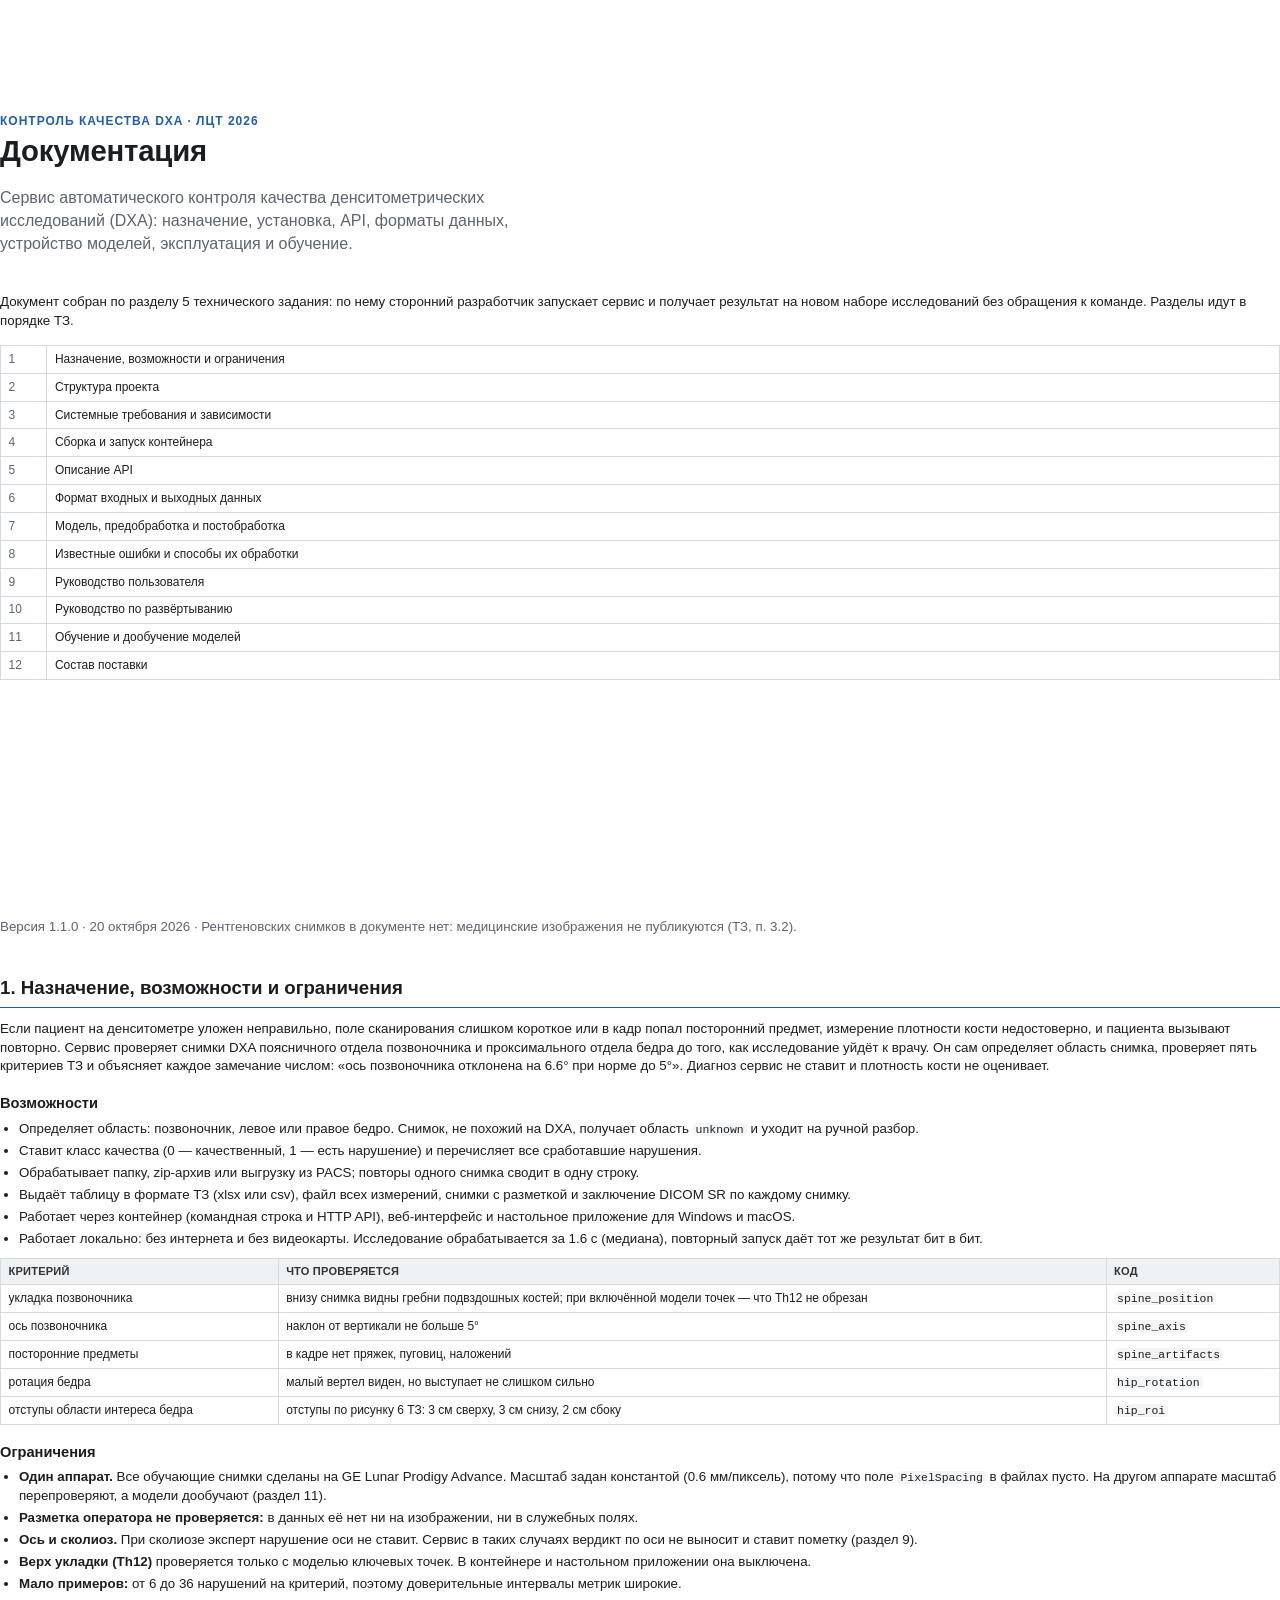
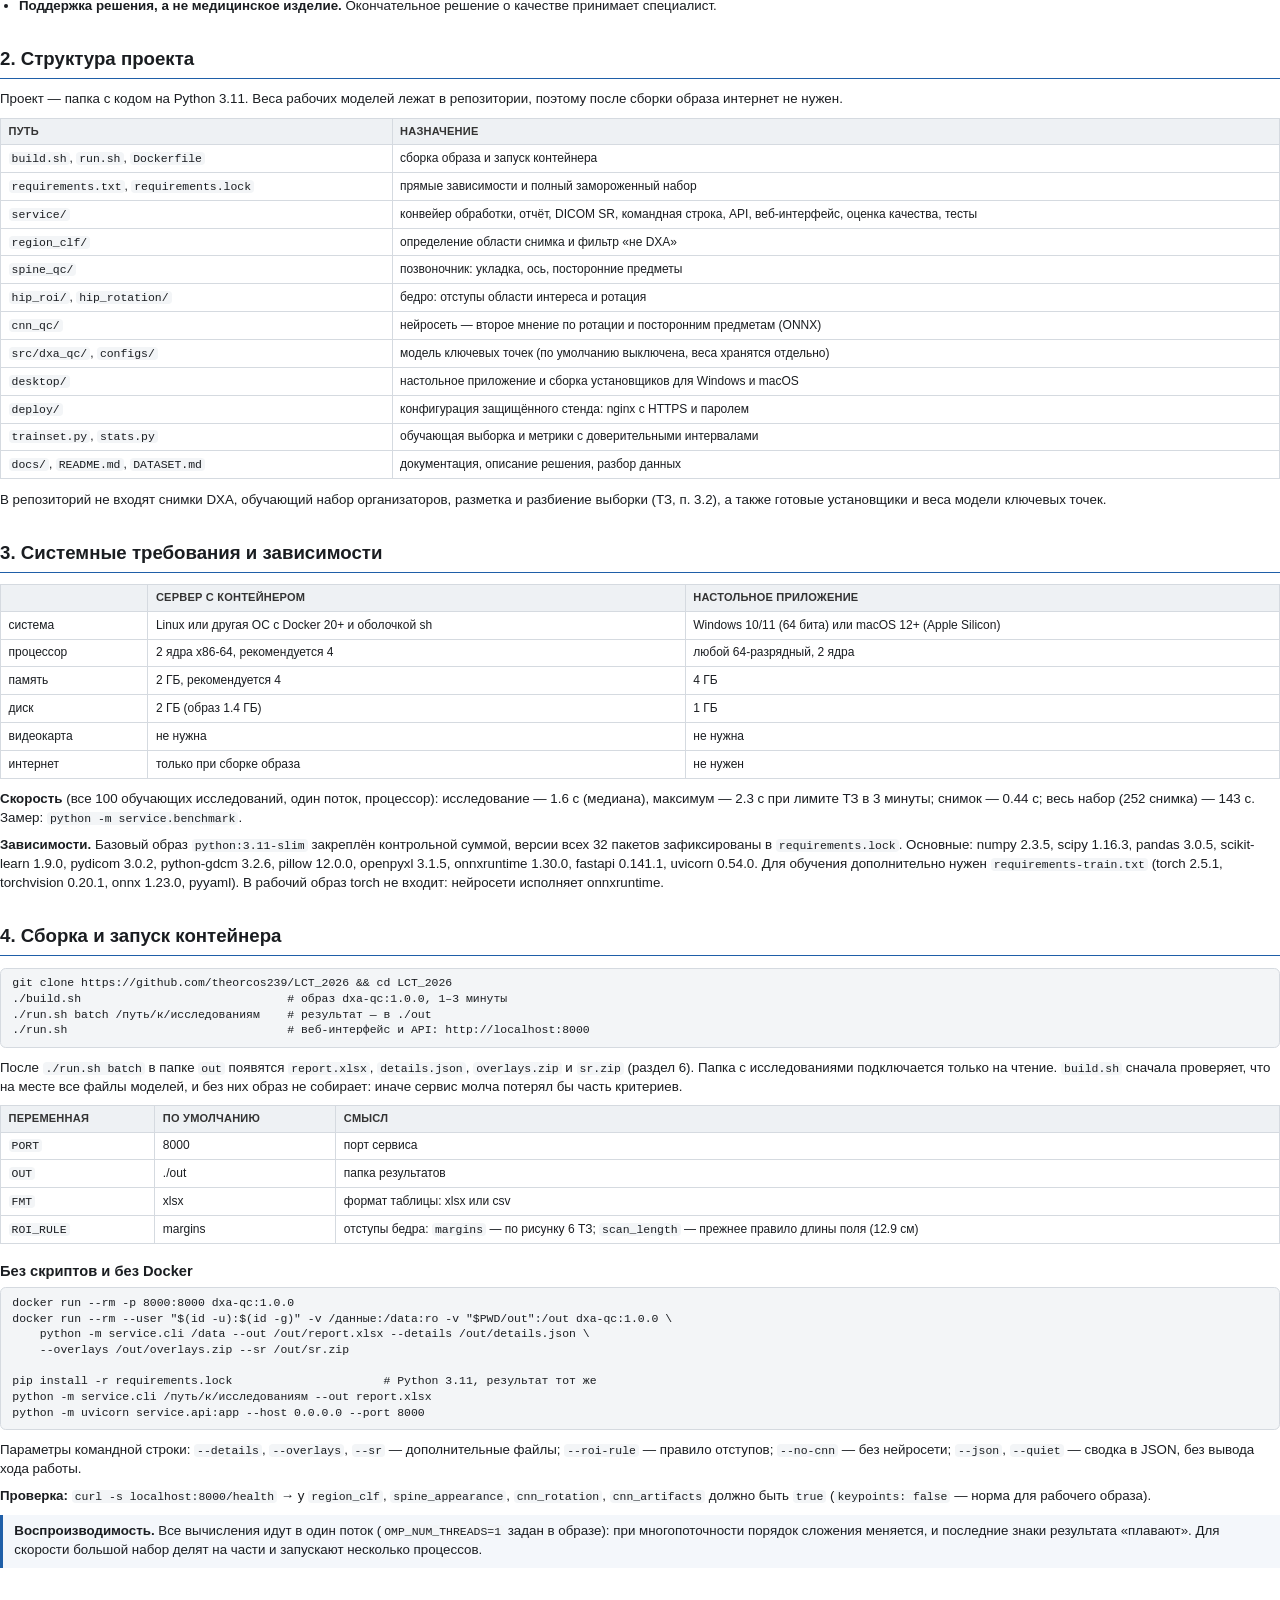
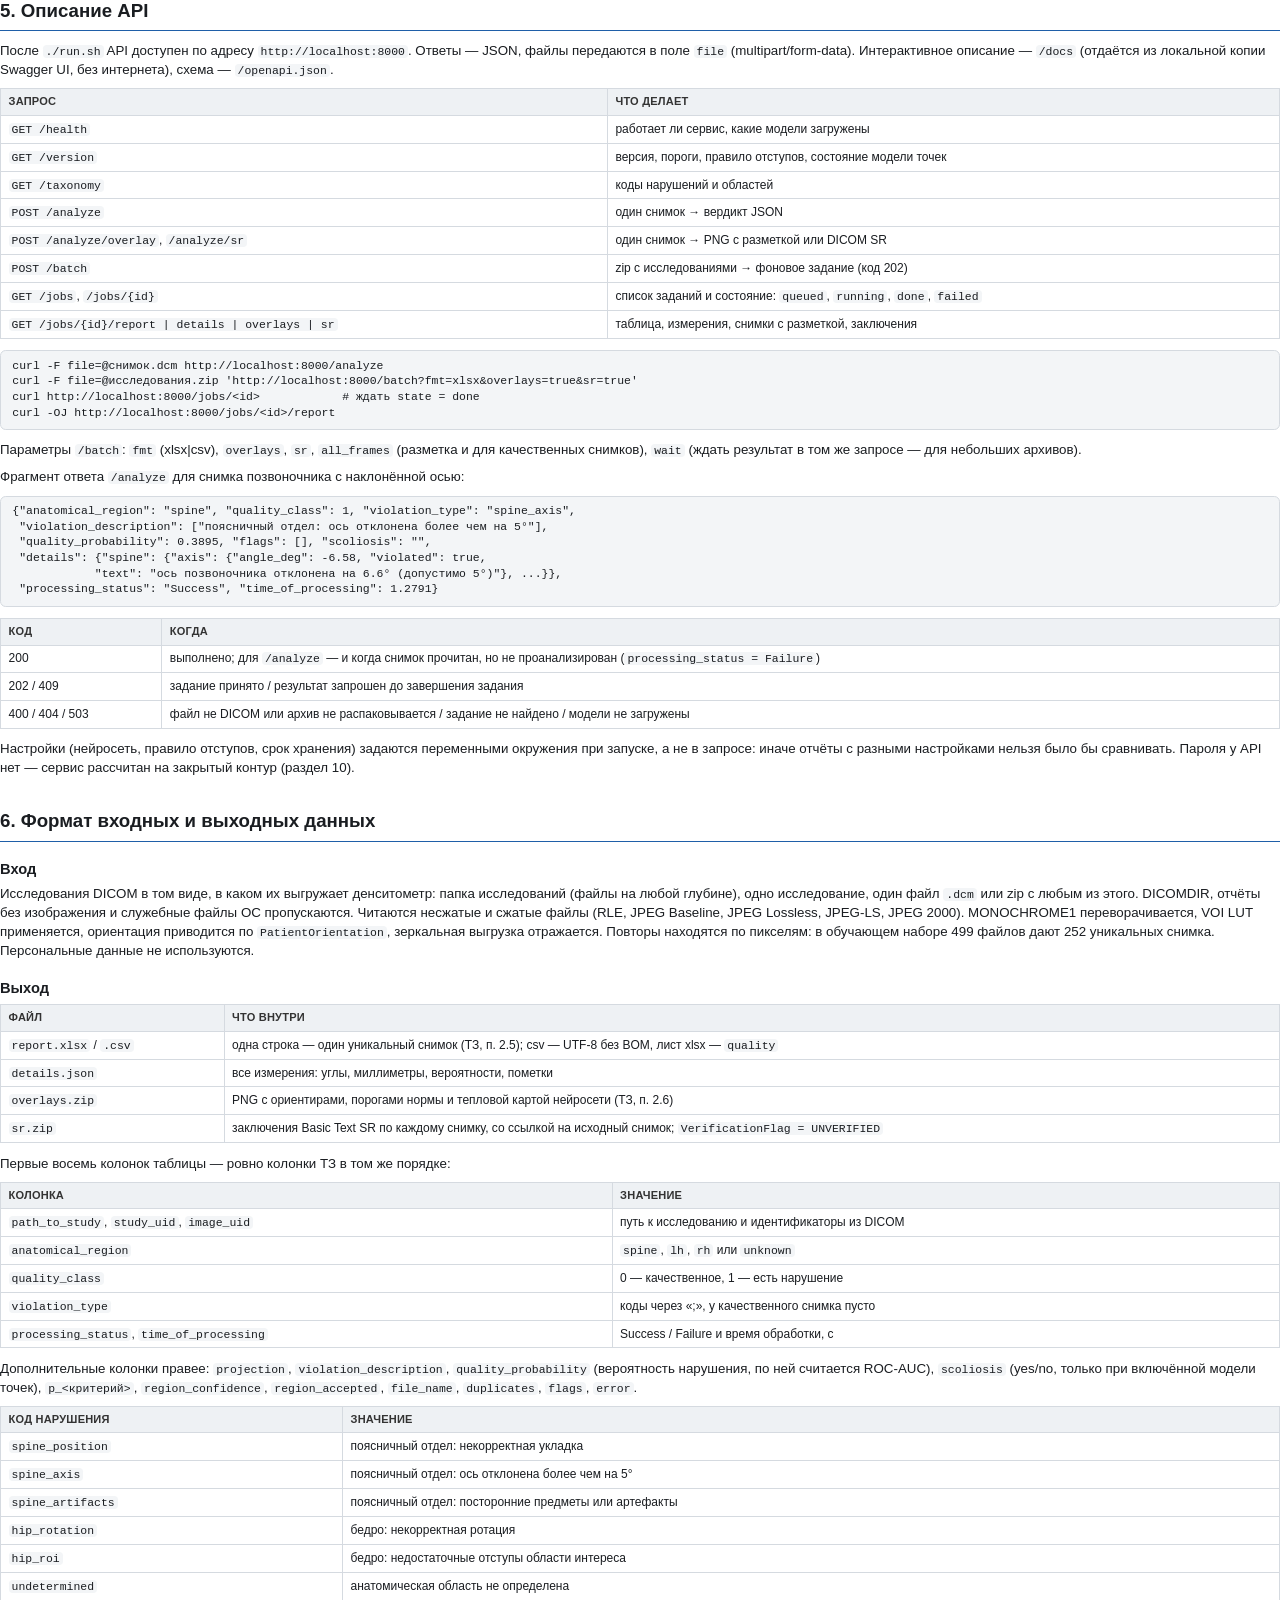
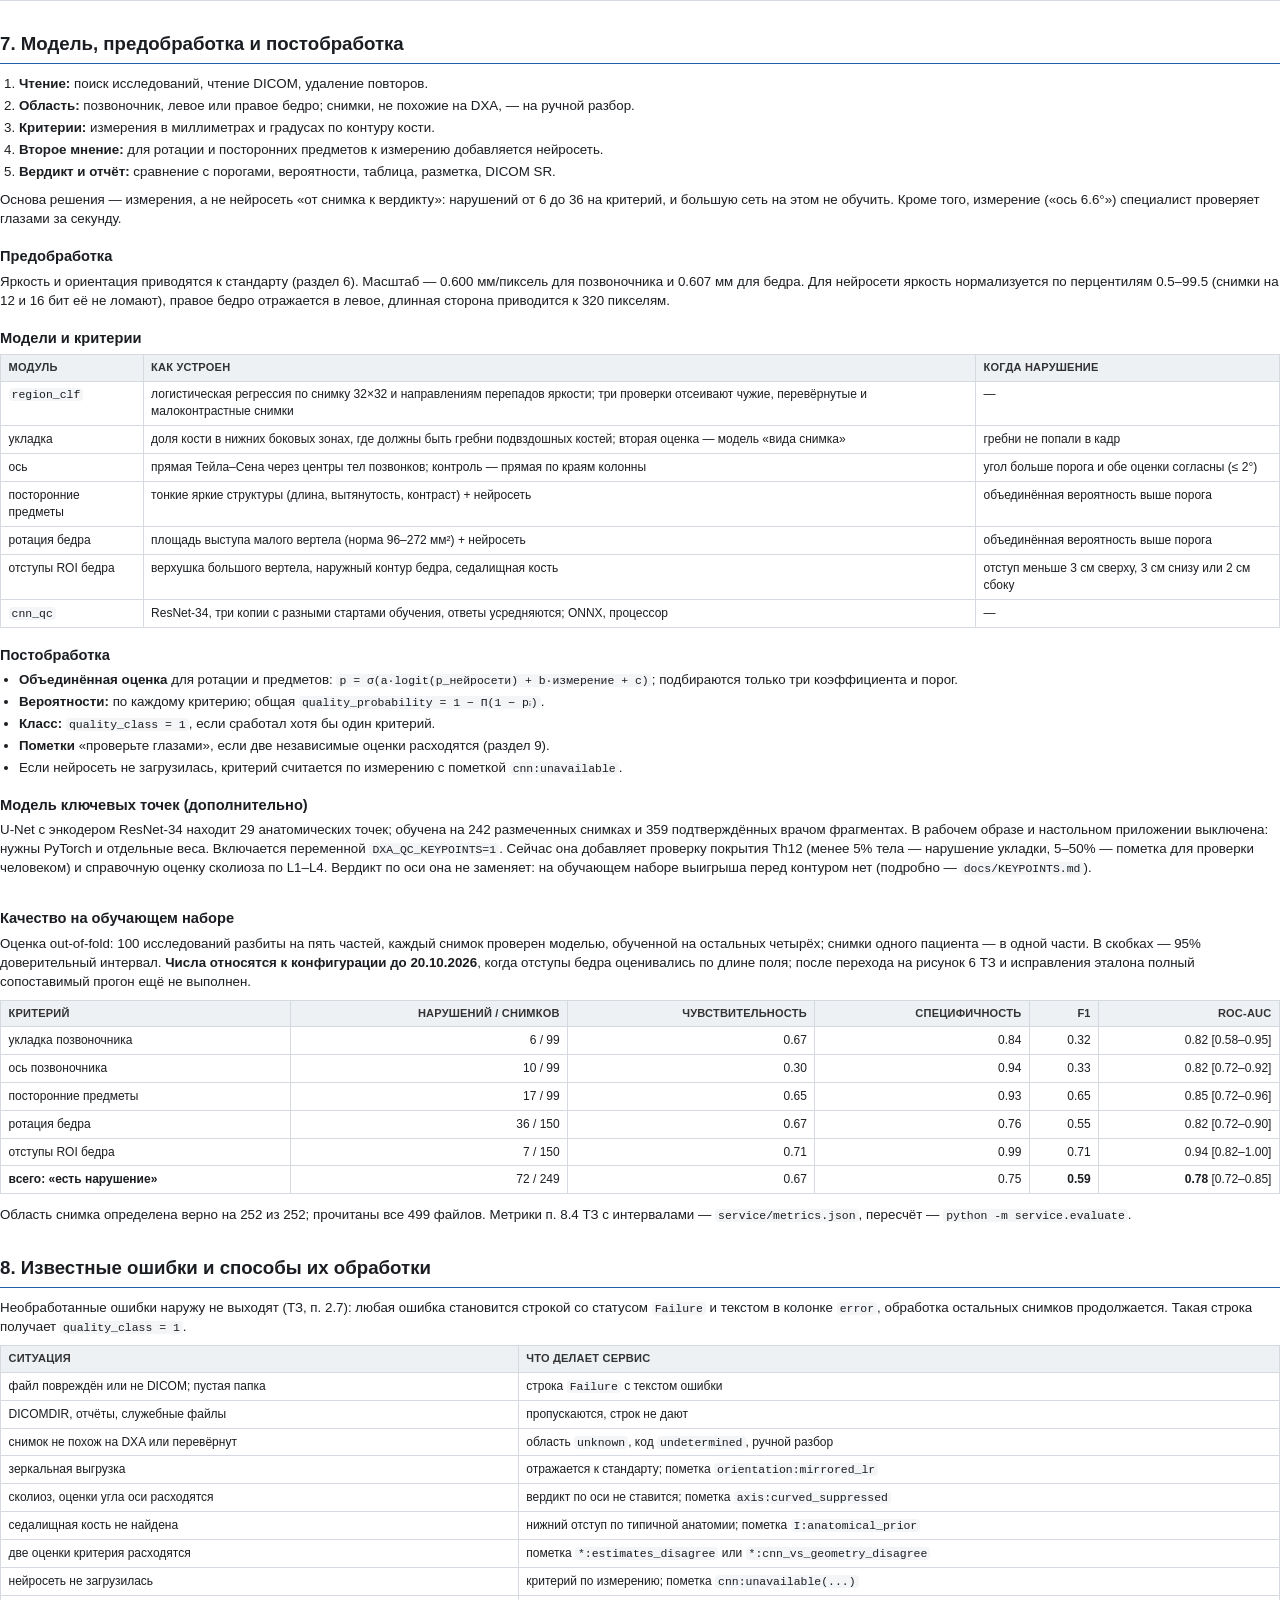
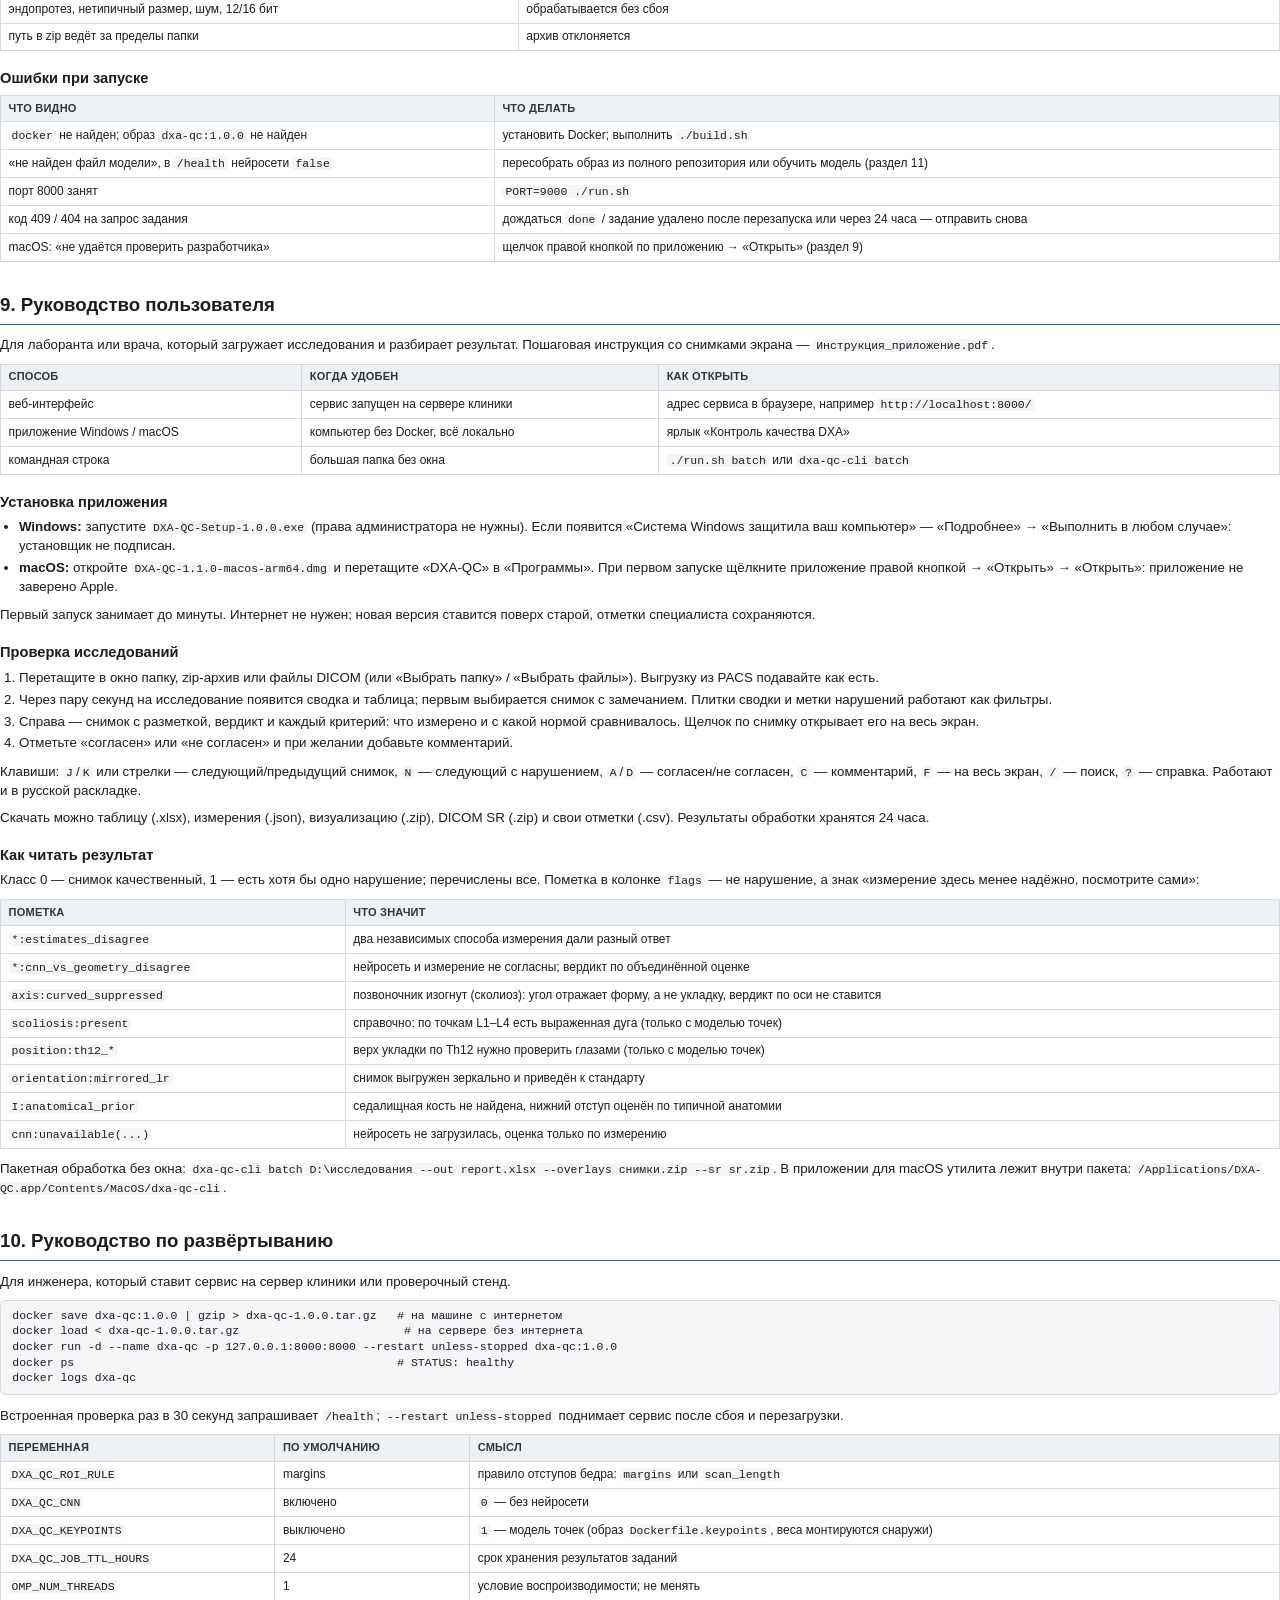
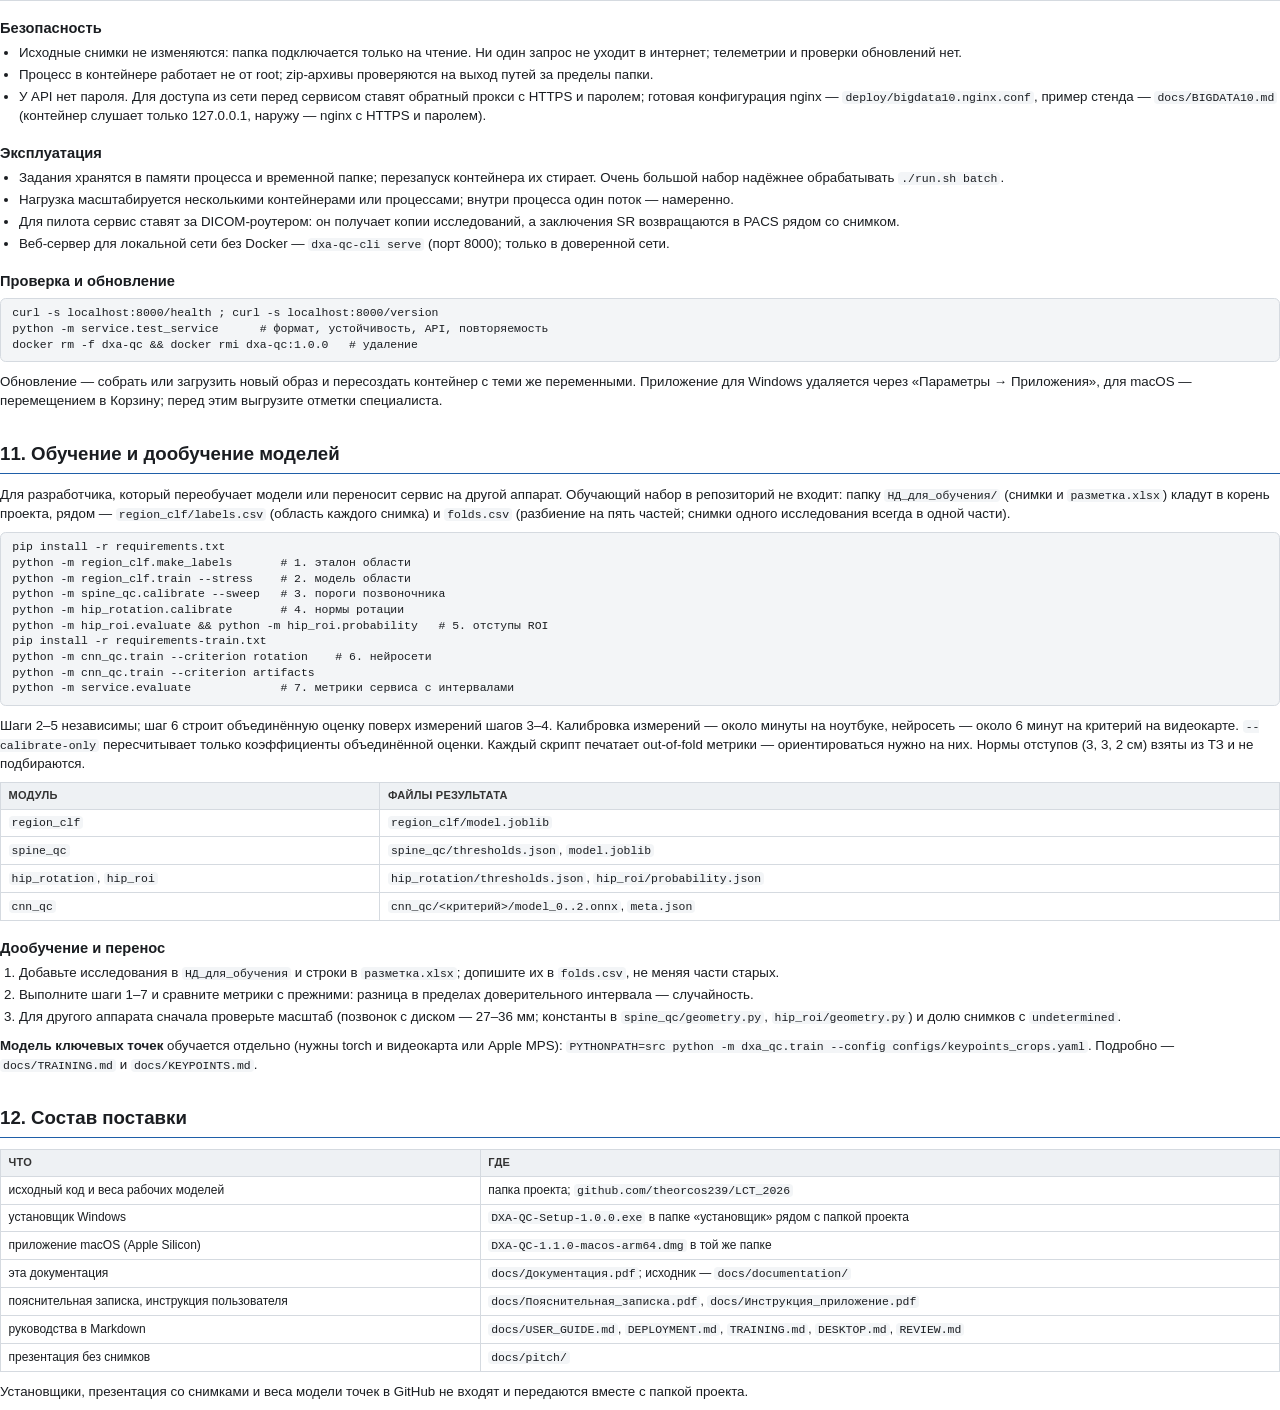
==== docs/documentation/Документация.html @ 11004401 "Сборка приложения для macOS и сокращённая документация desktop/build_macos.sh и dxa_qc_macos.spec со" ====
<!doctype html>
<html lang="ru">
<head>
<meta charset="utf-8">
<title>Контроль качества DXA — документация</title>
<!-- Исходник docs/Документация.pdf. Сборка: sh docs/documentation/build_pdf.sh -->
<style>
  @page { size: A4; margin: 18mm 17mm 18mm 17mm;
          @bottom-right { content: "стр. " counter(page); font: 8.5pt "Helvetica Neue", Arial, sans-serif; color: #777; }
          @bottom-left { content: "Контроль качества DXA · документация · ЛЦТ 2026"; font: 8.5pt "Helvetica Neue", Arial, sans-serif; color: #777; } }
  @page :first { @bottom-left { content: none; } @bottom-right { content: none; } }
  :root { --ink: #1a1d21; --muted: #5b6470; --rule: #d5dae0; --head: #eef1f4; --accent: #1f5fa8; }
  html { -webkit-print-color-adjust: exact; print-color-adjust: exact; }
  body { font: 10pt/1.42 "Helvetica Neue", Arial, sans-serif; color: var(--ink); background: #fff; margin: 0; }
  h1 { font-size: 22pt; margin: 0 0 4mm; letter-spacing: -.2px; }
  h2 { font-size: 14pt; margin: 0 0 3mm; padding-bottom: 1.5mm; border-bottom: 1.5px solid var(--accent); break-after: avoid; }
  h3 { font-size: 11pt; margin: 4.5mm 0 1.5mm; break-after: avoid; }
  p { margin: 0 0 2.2mm; }
  ul, ol { margin: 0 0 2.5mm; padding-left: 5mm; }
  li { margin-bottom: .8mm; }
  section { margin-top: 8mm; }
  .cover { break-after: page; }
  h2, h3 { break-after: avoid; }
  h2 + p, h3 + p, h3 + table, h2 + table { break-before: avoid; }
  table { width: 100%; border-collapse: collapse; margin: 1.5mm 0 3mm; font-size: 9pt; break-inside: auto; }
  tr { break-inside: avoid; }
  th { background: var(--head); text-align: left; font-weight: 600; font-size: 8.3pt; text-transform: uppercase; letter-spacing: .2px; color: #333; }
  th, td { border: 1px solid var(--rule); padding: 1.3mm 2mm; vertical-align: top; }
  td.n, th.n { text-align: right; white-space: nowrap; }
  code { font: 8.6pt Menlo, Consolas, monospace; background: #f3f5f7; padding: 0 .8mm; border-radius: 1mm; }
  pre { font: 8.4pt/1.4 Menlo, Consolas, monospace; background: #f3f5f7; border: 1px solid var(--rule); border-radius: 1.5mm;
        padding: 2mm 3mm; margin: 1.5mm 0 3mm; white-space: pre-wrap; break-inside: avoid; }
  pre code { background: none; padding: 0; }
  .note { border-left: 3px solid var(--accent); background: #f4f7fb; padding: 2mm 3mm; margin: 2mm 0 3mm; }
  .muted { color: var(--muted); }
  .cover { height: 250mm; display: flex; flex-direction: column; }
  .cover .kicker { color: var(--accent); font-weight: 600; letter-spacing: 1px; font-size: 9pt; text-transform: uppercase; margin-top: 30mm; }
  .cover .sub { font-size: 12pt; color: var(--muted); max-width: 150mm; margin-bottom: 10mm; }
  .toc td:first-child { width: 8mm; color: var(--muted); }
  .toc a { color: var(--ink); text-decoration: none; }
  a { color: var(--accent); }
</style>
</head>
<body>

<div class="cover">
  <div class="kicker">Контроль качества DXA · ЛЦТ 2026</div>
  <h1>Документация</h1>
  <p class="sub">Сервис автоматического контроля качества денситометрических исследований (DXA): назначение, установка, API, форматы данных, устройство моделей, эксплуатация и обучение.</p>
  <p>Документ собран по разделу 5 технического задания: по нему сторонний разработчик запускает сервис и получает результат на новом наборе исследований без обращения к команде. Разделы идут в порядке ТЗ.</p>
  <table class="toc">
    <tr><td>1</td><td><a href="#s1">Назначение, возможности и ограничения</a></td></tr>
    <tr><td>2</td><td><a href="#s2">Структура проекта</a></td></tr>
    <tr><td>3</td><td><a href="#s3">Системные требования и зависимости</a></td></tr>
    <tr><td>4</td><td><a href="#s4">Сборка и запуск контейнера</a></td></tr>
    <tr><td>5</td><td><a href="#s5">Описание API</a></td></tr>
    <tr><td>6</td><td><a href="#s6">Формат входных и выходных данных</a></td></tr>
    <tr><td>7</td><td><a href="#s7">Модель, предобработка и постобработка</a></td></tr>
    <tr><td>8</td><td><a href="#s8">Известные ошибки и способы их обработки</a></td></tr>
    <tr><td>9</td><td><a href="#s9">Руководство пользователя</a></td></tr>
    <tr><td>10</td><td><a href="#s10">Руководство по развёртыванию</a></td></tr>
    <tr><td>11</td><td><a href="#s11">Обучение и дообучение моделей</a></td></tr>
    <tr><td>12</td><td><a href="#s12">Состав поставки</a></td></tr>
  </table>
  <p class="muted" style="margin-top:auto">Версия 1.1.0 · 20 октября 2026 · Рентгеновских снимков в документе нет: медицинские изображения не публикуются (ТЗ, п. 3.2).</p>
</div>

<section id="s1">
<h2>1. Назначение, возможности и ограничения</h2>
<p>Если пациент на денситометре уложен неправильно, поле сканирования слишком короткое или в кадр попал посторонний предмет, измерение плотности кости недостоверно, и пациента вызывают повторно. Сервис проверяет снимки DXA поясничного отдела позвоночника и проксимального отдела бедра до того, как исследование уйдёт к врачу. Он сам определяет область снимка, проверяет пять критериев ТЗ и объясняет каждое замечание числом: «ось позвоночника отклонена на 6.6° при норме до 5°». Диагноз сервис не ставит и плотность кости не оценивает.</p>

<h3>Возможности</h3>
<ul>
  <li>Определяет область: позвоночник, левое или правое бедро. Снимок, не похожий на DXA, получает область <code>unknown</code> и уходит на ручной разбор.</li>
  <li>Ставит класс качества (0 — качественный, 1 — есть нарушение) и перечисляет все сработавшие нарушения.</li>
  <li>Обрабатывает папку, zip-архив или выгрузку из PACS; повторы одного снимка сводит в одну строку.</li>
  <li>Выдаёт таблицу в формате ТЗ (xlsx или csv), файл всех измерений, снимки с разметкой и заключение DICOM SR по каждому снимку.</li>
  <li>Работает через контейнер (командная строка и HTTP API), веб-интерфейс и настольное приложение для Windows и macOS.</li>
  <li>Работает локально: без интернета и без видеокарты. Исследование обрабатывается за 1.6 с (медиана), повторный запуск даёт тот же результат бит в бит.</li>
</ul>

<table>
  <tr><th>Критерий</th><th>Что проверяется</th><th>Код</th></tr>
  <tr><td>укладка позвоночника</td><td>внизу снимка видны гребни подвздошных костей; при включённой модели точек — что Th12 не обрезан</td><td><code>spine_position</code></td></tr>
  <tr><td>ось позвоночника</td><td>наклон от вертикали не больше 5°</td><td><code>spine_axis</code></td></tr>
  <tr><td>посторонние предметы</td><td>в кадре нет пряжек, пуговиц, наложений</td><td><code>spine_artifacts</code></td></tr>
  <tr><td>ротация бедра</td><td>малый вертел виден, но выступает не слишком сильно</td><td><code>hip_rotation</code></td></tr>
  <tr><td>отступы области интереса бедра</td><td>отступы по рисунку 6 ТЗ: 3 см сверху, 3 см снизу, 2 см сбоку</td><td><code>hip_roi</code></td></tr>
</table>

<h3>Ограничения</h3>
<ul>
  <li><b>Один аппарат.</b> Все обучающие снимки сделаны на GE Lunar Prodigy Advance. Масштаб задан константой (0.6 мм/пиксель), потому что поле <code>PixelSpacing</code> в файлах пусто. На другом аппарате масштаб перепроверяют, а модели дообучают (раздел 11).</li>
  <li><b>Разметка оператора не проверяется:</b> в данных её нет ни на изображении, ни в служебных полях.</li>
  <li><b>Ось и сколиоз.</b> При сколиозе эксперт нарушение оси не ставит. Сервис в таких случаях вердикт по оси не выносит и ставит пометку (раздел 9).</li>
  <li><b>Верх укладки (Th12)</b> проверяется только с моделью ключевых точек. В контейнере и настольном приложении она выключена.</li>
  <li><b>Мало примеров:</b> от 6 до 36 нарушений на критерий, поэтому доверительные интервалы метрик широкие.</li>
  <li><b>Поддержка решения, а не медицинское изделие.</b> Окончательное решение о качестве принимает специалист.</li>
</ul>
</section>

<section id="s2">
<h2>2. Структура проекта</h2>
<p>Проект — папка с кодом на Python 3.11. Веса рабочих моделей лежат в репозитории, поэтому после сборки образа интернет не нужен.</p>
<table>
  <tr><th>Путь</th><th>Назначение</th></tr>
  <tr><td><code>build.sh</code>, <code>run.sh</code>, <code>Dockerfile</code></td><td>сборка образа и запуск контейнера</td></tr>
  <tr><td><code>requirements.txt</code>, <code>requirements.lock</code></td><td>прямые зависимости и полный замороженный набор</td></tr>
  <tr><td><code>service/</code></td><td>конвейер обработки, отчёт, DICOM SR, командная строка, API, веб-интерфейс, оценка качества, тесты</td></tr>
  <tr><td><code>region_clf/</code></td><td>определение области снимка и фильтр «не DXA»</td></tr>
  <tr><td><code>spine_qc/</code></td><td>позвоночник: укладка, ось, посторонние предметы</td></tr>
  <tr><td><code>hip_roi/</code>, <code>hip_rotation/</code></td><td>бедро: отступы области интереса и ротация</td></tr>
  <tr><td><code>cnn_qc/</code></td><td>нейросеть — второе мнение по ротации и посторонним предметам (ONNX)</td></tr>
  <tr><td><code>src/dxa_qc/</code>, <code>configs/</code></td><td>модель ключевых точек (по умолчанию выключена, веса хранятся отдельно)</td></tr>
  <tr><td><code>desktop/</code></td><td>настольное приложение и сборка установщиков для Windows и macOS</td></tr>
  <tr><td><code>deploy/</code></td><td>конфигурация защищённого стенда: nginx с HTTPS и паролем</td></tr>
  <tr><td><code>trainset.py</code>, <code>stats.py</code></td><td>обучающая выборка и метрики с доверительными интервалами</td></tr>
  <tr><td><code>docs/</code>, <code>README.md</code>, <code>DATASET.md</code></td><td>документация, описание решения, разбор данных</td></tr>
</table>
<p>В репозиторий не входят снимки DXA, обучающий набор организаторов, разметка и разбиение выборки (ТЗ, п. 3.2), а также готовые установщики и веса модели ключевых точек.</p>

<section class="cont" id="s3">
<h2>3. Системные требования и зависимости</h2>
<table>
  <tr><th></th><th>Сервер с контейнером</th><th>Настольное приложение</th></tr>
  <tr><td>система</td><td>Linux или другая ОС с Docker 20+ и оболочкой sh</td><td>Windows 10/11 (64 бита) или macOS 12+ (Apple Silicon)</td></tr>
  <tr><td>процессор</td><td>2 ядра x86-64, рекомендуется 4</td><td>любой 64-разрядный, 2 ядра</td></tr>
  <tr><td>память</td><td>2 ГБ, рекомендуется 4</td><td>4 ГБ</td></tr>
  <tr><td>диск</td><td>2 ГБ (образ 1.4 ГБ)</td><td>1 ГБ</td></tr>
  <tr><td>видеокарта</td><td>не нужна</td><td>не нужна</td></tr>
  <tr><td>интернет</td><td>только при сборке образа</td><td>не нужен</td></tr>
</table>
<p><b>Скорость</b> (все 100 обучающих исследований, один поток, процессор): исследование — 1.6 с (медиана), максимум — 2.3 с при лимите ТЗ в 3 минуты; снимок — 0.44 с; весь набор (252 снимка) — 143 с. Замер: <code>python -m service.benchmark</code>.</p>
<p><b>Зависимости.</b> Базовый образ <code>python:3.11-slim</code> закреплён контрольной суммой, версии всех 32 пакетов зафиксированы в <code>requirements.lock</code>. Основные: numpy 2.3.5, scipy 1.16.3, pandas 3.0.5, scikit-learn 1.9.0, pydicom 3.0.2, python-gdcm 3.2.6, pillow 12.0.0, openpyxl 3.1.5, onnxruntime 1.30.0, fastapi 0.141.1, uvicorn 0.54.0. Для обучения дополнительно нужен <code>requirements-train.txt</code> (torch 2.5.1, torchvision 0.20.1, onnx 1.23.0, pyyaml). В рабочий образ torch не входит: нейросети исполняет onnxruntime.</p>
</section>
</section>

<section id="s4">
<h2>4. Сборка и запуск контейнера</h2>
<pre><code>git clone https://github.com/theorcos239/LCT_2026 &amp;&amp; cd LCT_2026
./build.sh                              # образ dxa-qc:1.0.0, 1–3 минуты
./run.sh batch /путь/к/исследованиям    # результат — в ./out
./run.sh                                # веб-интерфейс и API: http://localhost:8000</code></pre>
<p>После <code>./run.sh batch</code> в папке <code>out</code> появятся <code>report.xlsx</code>, <code>details.json</code>, <code>overlays.zip</code> и <code>sr.zip</code> (раздел 6). Папка с исследованиями подключается только на чтение. <code>build.sh</code> сначала проверяет, что на месте все файлы моделей, и без них образ не собирает: иначе сервис молча потерял бы часть критериев.</p>
<table>
  <tr><th>Переменная</th><th>По умолчанию</th><th>Смысл</th></tr>
  <tr><td><code>PORT</code></td><td>8000</td><td>порт сервиса</td></tr>
  <tr><td><code>OUT</code></td><td>./out</td><td>папка результатов</td></tr>
  <tr><td><code>FMT</code></td><td>xlsx</td><td>формат таблицы: xlsx или csv</td></tr>
  <tr><td><code>ROI_RULE</code></td><td>margins</td><td>отступы бедра: <code>margins</code> — по рисунку 6 ТЗ; <code>scan_length</code> — прежнее правило длины поля (12.9 см)</td></tr>
</table>
<h3>Без скриптов и без Docker</h3>
<pre><code>docker run --rm -p 8000:8000 dxa-qc:1.0.0
docker run --rm --user "$(id -u):$(id -g)" -v /данные:/data:ro -v "$PWD/out":/out dxa-qc:1.0.0 \
    python -m service.cli /data --out /out/report.xlsx --details /out/details.json \
    --overlays /out/overlays.zip --sr /out/sr.zip

pip install -r requirements.lock                      # Python 3.11, результат тот же
python -m service.cli /путь/к/исследованиям --out report.xlsx
python -m uvicorn service.api:app --host 0.0.0.0 --port 8000</code></pre>
<p>Параметры командной строки: <code>--details</code>, <code>--overlays</code>, <code>--sr</code> — дополнительные файлы; <code>--roi-rule</code> — правило отступов; <code>--no-cnn</code> — без нейросети; <code>--json</code>, <code>--quiet</code> — сводка в JSON, без вывода хода работы.</p>
<p><b>Проверка:</b> <code>curl -s localhost:8000/health</code> → у <code>region_clf</code>, <code>spine_appearance</code>, <code>cnn_rotation</code>, <code>cnn_artifacts</code> должно быть <code>true</code> (<code>keypoints: false</code> — норма для рабочего образа).</p>
<div class="note"><b>Воспроизводимость.</b> Все вычисления идут в один поток (<code>OMP_NUM_THREADS=1</code> задан в образе): при многопоточности порядок сложения меняется, и последние знаки результата «плавают». Для скорости большой набор делят на части и запускают несколько процессов.</div>
</section>

<section id="s5">
<h2>5. Описание API</h2>
<p>После <code>./run.sh</code> API доступен по адресу <code>http://localhost:8000</code>. Ответы — JSON, файлы передаются в поле <code>file</code> (multipart/form-data). Интерактивное описание — <code>/docs</code> (отдаётся из локальной копии Swagger UI, без интернета), схема — <code>/openapi.json</code>.</p>
<table>
  <tr><th>Запрос</th><th>Что делает</th></tr>
  <tr><td><code>GET /health</code></td><td>работает ли сервис, какие модели загружены</td></tr>
  <tr><td><code>GET /version</code></td><td>версия, пороги, правило отступов, состояние модели точек</td></tr>
  <tr><td><code>GET /taxonomy</code></td><td>коды нарушений и областей</td></tr>
  <tr><td><code>POST /analyze</code></td><td>один снимок → вердикт JSON</td></tr>
  <tr><td><code>POST /analyze/overlay</code>, <code>/analyze/sr</code></td><td>один снимок → PNG с разметкой или DICOM SR</td></tr>
  <tr><td><code>POST /batch</code></td><td>zip с исследованиями → фоновое задание (код 202)</td></tr>
  <tr><td><code>GET /jobs</code>, <code>/jobs/{id}</code></td><td>список заданий и состояние: <code>queued</code>, <code>running</code>, <code>done</code>, <code>failed</code></td></tr>
  <tr><td><code>GET /jobs/{id}/report | details | overlays | sr</code></td><td>таблица, измерения, снимки с разметкой, заключения</td></tr>
</table>
<pre><code>curl -F file=@снимок.dcm http://localhost:8000/analyze
curl -F file=@исследования.zip 'http://localhost:8000/batch?fmt=xlsx&amp;overlays=true&amp;sr=true'
curl http://localhost:8000/jobs/&lt;id&gt;            # ждать state = done
curl -OJ http://localhost:8000/jobs/&lt;id&gt;/report</code></pre>
<p>Параметры <code>/batch</code>: <code>fmt</code> (xlsx|csv), <code>overlays</code>, <code>sr</code>, <code>all_frames</code> (разметка и для качественных снимков), <code>wait</code> (ждать результат в том же запросе — для небольших архивов).</p>
<p>Фрагмент ответа <code>/analyze</code> для снимка позвоночника с наклонённой осью:</p>
<pre><code>{"anatomical_region": "spine", "quality_class": 1, "violation_type": "spine_axis",
 "violation_description": ["поясничный отдел: ось отклонена более чем на 5°"],
 "quality_probability": 0.3895, "flags": [], "scoliosis": "",
 "details": {"spine": {"axis": {"angle_deg": -6.58, "violated": true,
            "text": "ось позвоночника отклонена на 6.6° (допустимо 5°)"}, ...}},
 "processing_status": "Success", "time_of_processing": 1.2791}</code></pre>
<table>
  <tr><th>Код</th><th>Когда</th></tr>
  <tr><td>200</td><td>выполнено; для <code>/analyze</code> — и когда снимок прочитан, но не проанализирован (<code>processing_status = Failure</code>)</td></tr>
  <tr><td>202 / 409</td><td>задание принято / результат запрошен до завершения задания</td></tr>
  <tr><td>400 / 404 / 503</td><td>файл не DICOM или архив не распаковывается / задание не найдено / модели не загружены</td></tr>
</table>
<p>Настройки (нейросеть, правило отступов, срок хранения) задаются переменными окружения при запуске, а не в запросе: иначе отчёты с разными настройками нельзя было бы сравнивать. Пароля у API нет — сервис рассчитан на закрытый контур (раздел 10).</p>
</section>

<section id="s6">
<h2>6. Формат входных и выходных данных</h2>
<h3>Вход</h3>
<p>Исследования DICOM в том виде, в каком их выгружает денситометр: папка исследований (файлы на любой глубине), одно исследование, один файл <code>.dcm</code> или zip с любым из этого. DICOMDIR, отчёты без изображения и служебные файлы ОС пропускаются. Читаются несжатые и сжатые файлы (RLE, JPEG Baseline, JPEG Lossless, JPEG-LS, JPEG 2000). MONOCHROME1 переворачивается, VOI LUT применяется, ориентация приводится по <code>PatientOrientation</code>, зеркальная выгрузка отражается. Повторы находятся по пикселям: в обучающем наборе 499 файлов дают 252 уникальных снимка. Персональные данные не используются.</p>

<h3>Выход</h3>
<table>
  <tr><th>Файл</th><th>Что внутри</th></tr>
  <tr><td><code>report.xlsx</code> / <code>.csv</code></td><td>одна строка — один уникальный снимок (ТЗ, п. 2.5); csv — UTF-8 без BOM, лист xlsx — <code>quality</code></td></tr>
  <tr><td><code>details.json</code></td><td>все измерения: углы, миллиметры, вероятности, пометки</td></tr>
  <tr><td><code>overlays.zip</code></td><td>PNG с ориентирами, порогами нормы и тепловой картой нейросети (ТЗ, п. 2.6)</td></tr>
  <tr><td><code>sr.zip</code></td><td>заключения Basic Text SR по каждому снимку, со ссылкой на исходный снимок; <code>VerificationFlag = UNVERIFIED</code></td></tr>
</table>
<p>Первые восемь колонок таблицы — ровно колонки ТЗ в том же порядке:</p>
<table>
  <tr><th>Колонка</th><th>Значение</th></tr>
  <tr><td><code>path_to_study</code>, <code>study_uid</code>, <code>image_uid</code></td><td>путь к исследованию и идентификаторы из DICOM</td></tr>
  <tr><td><code>anatomical_region</code></td><td><code>spine</code>, <code>lh</code>, <code>rh</code> или <code>unknown</code></td></tr>
  <tr><td><code>quality_class</code></td><td>0 — качественное, 1 — есть нарушение</td></tr>
  <tr><td><code>violation_type</code></td><td>коды через «;», у качественного снимка пусто</td></tr>
  <tr><td><code>processing_status</code>, <code>time_of_processing</code></td><td>Success / Failure и время обработки, с</td></tr>
</table>
<p>Дополнительные колонки правее: <code>projection</code>, <code>violation_description</code>, <code>quality_probability</code> (вероятность нарушения, по ней считается ROC-AUC), <code>scoliosis</code> (yes/no, только при включённой модели точек), <code>p_&lt;критерий&gt;</code>, <code>region_confidence</code>, <code>region_accepted</code>, <code>file_name</code>, <code>duplicates</code>, <code>flags</code>, <code>error</code>.</p>
<table>
  <tr><th>Код нарушения</th><th>Значение</th></tr>
  <tr><td><code>spine_position</code></td><td>поясничный отдел: некорректная укладка</td></tr>
  <tr><td><code>spine_axis</code></td><td>поясничный отдел: ось отклонена более чем на 5°</td></tr>
  <tr><td><code>spine_artifacts</code></td><td>поясничный отдел: посторонние предметы или артефакты</td></tr>
  <tr><td><code>hip_rotation</code></td><td>бедро: некорректная ротация</td></tr>
  <tr><td><code>hip_roi</code></td><td>бедро: недостаточные отступы области интереса</td></tr>
  <tr><td><code>undetermined</code></td><td>анатомическая область не определена</td></tr>
</table>
</section>

<section id="s7">
<h2>7. Модель, предобработка и постобработка</h2>
<ol>
  <li><b>Чтение:</b> поиск исследований, чтение DICOM, удаление повторов.</li>
  <li><b>Область:</b> позвоночник, левое или правое бедро; снимки, не похожие на DXA, — на ручной разбор.</li>
  <li><b>Критерии:</b> измерения в миллиметрах и градусах по контуру кости.</li>
  <li><b>Второе мнение:</b> для ротации и посторонних предметов к измерению добавляется нейросеть.</li>
  <li><b>Вердикт и отчёт:</b> сравнение с порогами, вероятности, таблица, разметка, DICOM SR.</li>
</ol>
<p>Основа решения — измерения, а не нейросеть «от снимка к вердикту»: нарушений от 6 до 36 на критерий, и большую сеть на этом не обучить. Кроме того, измерение («ось 6.6°») специалист проверяет глазами за секунду.</p>

<h3>Предобработка</h3>
<p>Яркость и ориентация приводятся к стандарту (раздел 6). Масштаб — 0.600 мм/пиксель для позвоночника и 0.607 мм для бедра. Для нейросети яркость нормализуется по перцентилям 0.5–99.5 (снимки на 12 и 16 бит её не ломают), правое бедро отражается в левое, длинная сторона приводится к 320 пикселям.</p>

<h3>Модели и критерии</h3>
<table>
  <tr><th>Модуль</th><th>Как устроен</th><th>Когда нарушение</th></tr>
  <tr><td><code>region_clf</code></td><td>логистическая регрессия по снимку 32×32 и направлениям перепадов яркости; три проверки отсеивают чужие, перевёрнутые и малоконтрастные снимки</td><td>—</td></tr>
  <tr><td>укладка</td><td>доля кости в нижних боковых зонах, где должны быть гребни подвздошных костей; вторая оценка — модель «вида снимка»</td><td>гребни не попали в кадр</td></tr>
  <tr><td>ось</td><td>прямая Тейла–Сена через центры тел позвонков; контроль — прямая по краям колонны</td><td>угол больше порога и обе оценки согласны (≤ 2°)</td></tr>
  <tr><td>посторонние предметы</td><td>тонкие яркие структуры (длина, вытянутость, контраст) + нейросеть</td><td>объединённая вероятность выше порога</td></tr>
  <tr><td>ротация бедра</td><td>площадь выступа малого вертела (норма 96–272 мм²) + нейросеть</td><td>объединённая вероятность выше порога</td></tr>
  <tr><td>отступы ROI бедра</td><td>верхушка большого вертела, наружный контур бедра, седалищная кость</td><td>отступ меньше 3 см сверху, 3 см снизу или 2 см сбоку</td></tr>
  <tr><td><code>cnn_qc</code></td><td>ResNet-34, три копии с разными стартами обучения, ответы усредняются; ONNX, процессор</td><td>—</td></tr>
</table>

<h3>Постобработка</h3>
<ul>
  <li><b>Объединённая оценка</b> для ротации и предметов: <code>p = σ(a·logit(p_нейросети) + b·измерение + c)</code>; подбираются только три коэффициента и порог.</li>
  <li><b>Вероятности:</b> по каждому критерию; общая <code>quality_probability = 1 − Π(1 − pᵢ)</code>.</li>
  <li><b>Класс:</b> <code>quality_class = 1</code>, если сработал хотя бы один критерий.</li>
  <li><b>Пометки</b> «проверьте глазами», если две независимые оценки расходятся (раздел 9).</li>
  <li>Если нейросеть не загрузилась, критерий считается по измерению с пометкой <code>cnn:unavailable</code>.</li>
</ul>

<h3>Модель ключевых точек (дополнительно)</h3>
<p>U-Net с энкодером ResNet-34 находит 29 анатомических точек; обучена на 242 размеченных снимках и 359 подтверждённых врачом фрагментах. В рабочем образе и настольном приложении выключена: нужны PyTorch и отдельные веса. Включается переменной <code>DXA_QC_KEYPOINTS=1</code>. Сейчас она добавляет проверку покрытия Th12 (менее 5% тела — нарушение укладки, 5–50% — пометка для проверки человеком) и справочную оценку сколиоза по L1–L4. Вердикт по оси она не заменяет: на обучающем наборе выигрыша перед контуром нет (подробно — <code>docs/KEYPOINTS.md</code>).</p>
</section>

<section id="s7m" class="cont">
<h3>Качество на обучающем наборе</h3>
<p>Оценка out-of-fold: 100 исследований разбиты на пять частей, каждый снимок проверен моделью, обученной на остальных четырёх; снимки одного пациента — в одной части. В скобках — 95% доверительный интервал. <b>Числа относятся к конфигурации до 20.10.2026</b>, когда отступы бедра оценивались по длине поля; после перехода на рисунок 6 ТЗ и исправления эталона полный сопоставимый прогон ещё не выполнен.</p>
<table>
  <tr><th>Критерий</th><th class="n">Нарушений / снимков</th><th class="n">Чувствительность</th><th class="n">Специфичность</th><th class="n">F1</th><th class="n">ROC-AUC</th></tr>
  <tr><td>укладка позвоночника</td><td class="n">6 / 99</td><td class="n">0.67</td><td class="n">0.84</td><td class="n">0.32</td><td class="n">0.82 [0.58–0.95]</td></tr>
  <tr><td>ось позвоночника</td><td class="n">10 / 99</td><td class="n">0.30</td><td class="n">0.94</td><td class="n">0.33</td><td class="n">0.82 [0.72–0.92]</td></tr>
  <tr><td>посторонние предметы</td><td class="n">17 / 99</td><td class="n">0.65</td><td class="n">0.93</td><td class="n">0.65</td><td class="n">0.85 [0.72–0.96]</td></tr>
  <tr><td>ротация бедра</td><td class="n">36 / 150</td><td class="n">0.67</td><td class="n">0.76</td><td class="n">0.55</td><td class="n">0.82 [0.72–0.90]</td></tr>
  <tr><td>отступы ROI бедра</td><td class="n">7 / 150</td><td class="n">0.71</td><td class="n">0.99</td><td class="n">0.71</td><td class="n">0.94 [0.82–1.00]</td></tr>
  <tr><td><b>всего: «есть нарушение»</b></td><td class="n">72 / 249</td><td class="n">0.67</td><td class="n">0.75</td><td class="n"><b>0.59</b></td><td class="n"><b>0.78</b> [0.72–0.85]</td></tr>
</table>
<p>Область снимка определена верно на 252 из 252; прочитаны все 499 файлов. Метрики п. 8.4 ТЗ с интервалами — <code>service/metrics.json</code>, пересчёт — <code>python -m service.evaluate</code>.</p>
</section>

<section id="s8">
<h2>8. Известные ошибки и способы их обработки</h2>
<p>Необработанные ошибки наружу не выходят (ТЗ, п. 2.7): любая ошибка становится строкой со статусом <code>Failure</code> и текстом в колонке <code>error</code>, обработка остальных снимков продолжается. Такая строка получает <code>quality_class = 1</code>.</p>
<table>
  <tr><th>Ситуация</th><th>Что делает сервис</th></tr>
  <tr><td>файл повреждён или не DICOM; пустая папка</td><td>строка <code>Failure</code> с текстом ошибки</td></tr>
  <tr><td>DICOMDIR, отчёты, служебные файлы</td><td>пропускаются, строк не дают</td></tr>
  <tr><td>снимок не похож на DXA или перевёрнут</td><td>область <code>unknown</code>, код <code>undetermined</code>, ручной разбор</td></tr>
  <tr><td>зеркальная выгрузка</td><td>отражается к стандарту; пометка <code>orientation:mirrored_lr</code></td></tr>
  <tr><td>сколиоз, оценки угла оси расходятся</td><td>вердикт по оси не ставится; пометка <code>axis:curved_suppressed</code></td></tr>
  <tr><td>седалищная кость не найдена</td><td>нижний отступ по типичной анатомии; пометка <code>I:anatomical_prior</code></td></tr>
  <tr><td>две оценки критерия расходятся</td><td>пометка <code>*:estimates_disagree</code> или <code>*:cnn_vs_geometry_disagree</code></td></tr>
  <tr><td>нейросеть не загрузилась</td><td>критерий по измерению; пометка <code>cnn:unavailable(...)</code></td></tr>
  <tr><td>эндопротез, нетипичный размер, шум, 12/16 бит</td><td>обрабатывается без сбоя</td></tr>
  <tr><td>путь в zip ведёт за пределы папки</td><td>архив отклоняется</td></tr>
</table>
<h3>Ошибки при запуске</h3>
<table>
  <tr><th>Что видно</th><th>Что делать</th></tr>
  <tr><td><code>docker</code> не найден; образ <code>dxa-qc:1.0.0</code> не найден</td><td>установить Docker; выполнить <code>./build.sh</code></td></tr>
  <tr><td>«не найден файл модели», в <code>/health</code> нейросети <code>false</code></td><td>пересобрать образ из полного репозитория или обучить модель (раздел 11)</td></tr>
  <tr><td>порт 8000 занят</td><td><code>PORT=9000 ./run.sh</code></td></tr>
  <tr><td>код 409 / 404 на запрос задания</td><td>дождаться <code>done</code> / задание удалено после перезапуска или через 24 часа — отправить снова</td></tr>
  <tr><td>macOS: «не удаётся проверить разработчика»</td><td>щелчок правой кнопкой по приложению → «Открыть» (раздел 9)</td></tr>
</table>
</section>

<section id="s9">
<h2>9. Руководство пользователя</h2>
<p>Для лаборанта или врача, который загружает исследования и разбирает результат. Пошаговая инструкция со снимками экрана — <code>Инструкция_приложение.pdf</code>.</p>
<table>
  <tr><th>Способ</th><th>Когда удобен</th><th>Как открыть</th></tr>
  <tr><td>веб-интерфейс</td><td>сервис запущен на сервере клиники</td><td>адрес сервиса в браузере, например <code>http://localhost:8000/</code></td></tr>
  <tr><td>приложение Windows / macOS</td><td>компьютер без Docker, всё локально</td><td>ярлык «Контроль качества DXA»</td></tr>
  <tr><td>командная строка</td><td>большая папка без окна</td><td><code>./run.sh batch</code> или <code>dxa-qc-cli batch</code></td></tr>
</table>

<h3>Установка приложения</h3>
<ul>
  <li><b>Windows:</b> запустите <code>DXA-QC-Setup-1.0.0.exe</code> (права администратора не нужны). Если появится «Система Windows защитила ваш компьютер» — «Подробнее» → «Выполнить в любом случае»: установщик не подписан.</li>
  <li><b>macOS:</b> откройте <code>DXA-QC-1.1.0-macos-arm64.dmg</code> и перетащите «DXA-QC» в «Программы». При первом запуске щёлкните приложение правой кнопкой → «Открыть» → «Открыть»: приложение не заверено Apple.</li>
</ul>
<p>Первый запуск занимает до минуты. Интернет не нужен; новая версия ставится поверх старой, отметки специалиста сохраняются.</p>

<h3>Проверка исследований</h3>
<ol>
  <li>Перетащите в окно папку, zip-архив или файлы DICOM (или «Выбрать папку» / «Выбрать файлы»). Выгрузку из PACS подавайте как есть.</li>
  <li>Через пару секунд на исследование появится сводка и таблица; первым выбирается снимок с замечанием. Плитки сводки и метки нарушений работают как фильтры.</li>
  <li>Справа — снимок с разметкой, вердикт и каждый критерий: что измерено и с какой нормой сравнивалось. Щелчок по снимку открывает его на весь экран.</li>
  <li>Отметьте «согласен» или «не согласен» и при желании добавьте комментарий.</li>
</ol>
<p>Клавиши: <code>J</code>/<code>K</code> или стрелки — следующий/предыдущий снимок, <code>N</code> — следующий с нарушением, <code>A</code>/<code>D</code> — согласен/не согласен, <code>C</code> — комментарий, <code>F</code> — на весь экран, <code>/</code> — поиск, <code>?</code> — справка. Работают и в русской раскладке.</p>
<p>Скачать можно таблицу (.xlsx), измерения (.json), визуализацию (.zip), DICOM SR (.zip) и свои отметки (.csv). Результаты обработки хранятся 24 часа.</p>

<h3>Как читать результат</h3>
<p>Класс 0 — снимок качественный, 1 — есть хотя бы одно нарушение; перечислены все. Пометка в колонке <code>flags</code> — не нарушение, а знак «измерение здесь менее надёжно, посмотрите сами»:</p>
<table>
  <tr><th>Пометка</th><th>Что значит</th></tr>
  <tr><td><code>*:estimates_disagree</code></td><td>два независимых способа измерения дали разный ответ</td></tr>
  <tr><td><code>*:cnn_vs_geometry_disagree</code></td><td>нейросеть и измерение не согласны; вердикт по объединённой оценке</td></tr>
  <tr><td><code>axis:curved_suppressed</code></td><td>позвоночник изогнут (сколиоз): угол отражает форму, а не укладку, вердикт по оси не ставится</td></tr>
  <tr><td><code>scoliosis:present</code></td><td>справочно: по точкам L1–L4 есть выраженная дуга (только с моделью точек)</td></tr>
  <tr><td><code>position:th12_*</code></td><td>верх укладки по Th12 нужно проверить глазами (только с моделью точек)</td></tr>
  <tr><td><code>orientation:mirrored_lr</code></td><td>снимок выгружен зеркально и приведён к стандарту</td></tr>
  <tr><td><code>I:anatomical_prior</code></td><td>седалищная кость не найдена, нижний отступ оценён по типичной анатомии</td></tr>
  <tr><td><code>cnn:unavailable(...)</code></td><td>нейросеть не загрузилась, оценка только по измерению</td></tr>
</table>
<p>Пакетная обработка без окна: <code>dxa-qc-cli batch D:\исследования --out report.xlsx --overlays снимки.zip --sr sr.zip</code>. В приложении для macOS утилита лежит внутри пакета: <code>/Applications/DXA-QC.app/Contents/MacOS/dxa-qc-cli</code>.</p>
</section>

<section id="s10">
<h2>10. Руководство по развёртыванию</h2>
<p>Для инженера, который ставит сервис на сервер клиники или проверочный стенд.</p>
<pre><code>docker save dxa-qc:1.0.0 | gzip &gt; dxa-qc-1.0.0.tar.gz   # на машине с интернетом
docker load &lt; dxa-qc-1.0.0.tar.gz                        # на сервере без интернета
docker run -d --name dxa-qc -p 127.0.0.1:8000:8000 --restart unless-stopped dxa-qc:1.0.0
docker ps                                               # STATUS: healthy
docker logs dxa-qc</code></pre>
<p>Встроенная проверка раз в 30 секунд запрашивает <code>/health</code>; <code>--restart unless-stopped</code> поднимает сервис после сбоя и перезагрузки.</p>
<table>
  <tr><th>Переменная</th><th>По умолчанию</th><th>Смысл</th></tr>
  <tr><td><code>DXA_QC_ROI_RULE</code></td><td>margins</td><td>правило отступов бедра: <code>margins</code> или <code>scan_length</code></td></tr>
  <tr><td><code>DXA_QC_CNN</code></td><td>включено</td><td><code>0</code> — без нейросети</td></tr>
  <tr><td><code>DXA_QC_KEYPOINTS</code></td><td>выключено</td><td><code>1</code> — модель точек (образ <code>Dockerfile.keypoints</code>, веса монтируются снаружи)</td></tr>
  <tr><td><code>DXA_QC_JOB_TTL_HOURS</code></td><td>24</td><td>срок хранения результатов заданий</td></tr>
  <tr><td><code>OMP_NUM_THREADS</code></td><td>1</td><td>условие воспроизводимости; не менять</td></tr>
</table>
<h3>Безопасность</h3>
<ul>
  <li>Исходные снимки не изменяются: папка подключается только на чтение. Ни один запрос не уходит в интернет; телеметрии и проверки обновлений нет.</li>
  <li>Процесс в контейнере работает не от root; zip-архивы проверяются на выход путей за пределы папки.</li>
  <li>У API нет пароля. Для доступа из сети перед сервисом ставят обратный прокси с HTTPS и паролем; готовая конфигурация nginx — <code>deploy/bigdata10.nginx.conf</code>, пример стенда — <code>docs/BIGDATA10.md</code> (контейнер слушает только 127.0.0.1, наружу — nginx с HTTPS и паролем).</li>
</ul>
<h3>Эксплуатация</h3>
<ul>
  <li>Задания хранятся в памяти процесса и временной папке; перезапуск контейнера их стирает. Очень большой набор надёжнее обрабатывать <code>./run.sh batch</code>.</li>
  <li>Нагрузка масштабируется несколькими контейнерами или процессами; внутри процесса один поток — намеренно.</li>
  <li>Для пилота сервис ставят за DICOM-роутером: он получает копии исследований, а заключения SR возвращаются в PACS рядом со снимком.</li>
  <li>Веб-сервер для локальной сети без Docker — <code>dxa-qc-cli serve</code> (порт 8000); только в доверенной сети.</li>
</ul>
<h3>Проверка и обновление</h3>
<pre><code>curl -s localhost:8000/health ; curl -s localhost:8000/version
python -m service.test_service      # формат, устойчивость, API, повторяемость
docker rm -f dxa-qc &amp;&amp; docker rmi dxa-qc:1.0.0   # удаление</code></pre>
<p>Обновление — собрать или загрузить новый образ и пересоздать контейнер с теми же переменными. Приложение для Windows удаляется через «Параметры → Приложения», для macOS — перемещением в Корзину; перед этим выгрузите отметки специалиста.</p>
</section>

<section id="s11">
<h2>11. Обучение и дообучение моделей</h2>
<p>Для разработчика, который переобучает модели или переносит сервис на другой аппарат. Обучающий набор в репозиторий не входит: папку <code>НД_для_обучения/</code> (снимки и <code>разметка.xlsx</code>) кладут в корень проекта, рядом — <code>region_clf/labels.csv</code> (область каждого снимка) и <code>folds.csv</code> (разбиение на пять частей; снимки одного исследования всегда в одной части).</p>
<pre><code>pip install -r requirements.txt
python -m region_clf.make_labels       # 1. эталон области
python -m region_clf.train --stress    # 2. модель области
python -m spine_qc.calibrate --sweep   # 3. пороги позвоночника
python -m hip_rotation.calibrate       # 4. нормы ротации
python -m hip_roi.evaluate &amp;&amp; python -m hip_roi.probability   # 5. отступы ROI
pip install -r requirements-train.txt
python -m cnn_qc.train --criterion rotation    # 6. нейросети
python -m cnn_qc.train --criterion artifacts
python -m service.evaluate             # 7. метрики сервиса с интервалами</code></pre>
<p>Шаги 2–5 независимы; шаг 6 строит объединённую оценку поверх измерений шагов 3–4. Калибровка измерений — около минуты на ноутбуке, нейросеть — около 6 минут на критерий на видеокарте. <code>--calibrate-only</code> пересчитывает только коэффициенты объединённой оценки. Каждый скрипт печатает out-of-fold метрики — ориентироваться нужно на них. Нормы отступов (3, 3, 2 см) взяты из ТЗ и не подбираются.</p>
<table>
  <tr><th>Модуль</th><th>Файлы результата</th></tr>
  <tr><td><code>region_clf</code></td><td><code>region_clf/model.joblib</code></td></tr>
  <tr><td><code>spine_qc</code></td><td><code>spine_qc/thresholds.json</code>, <code>model.joblib</code></td></tr>
  <tr><td><code>hip_rotation</code>, <code>hip_roi</code></td><td><code>hip_rotation/thresholds.json</code>, <code>hip_roi/probability.json</code></td></tr>
  <tr><td><code>cnn_qc</code></td><td><code>cnn_qc/&lt;критерий&gt;/model_0..2.onnx</code>, <code>meta.json</code></td></tr>
</table>
<h3>Дообучение и перенос</h3>
<ol>
  <li>Добавьте исследования в <code>НД_для_обучения</code> и строки в <code>разметка.xlsx</code>; допишите их в <code>folds.csv</code>, не меняя части старых.</li>
  <li>Выполните шаги 1–7 и сравните метрики с прежними: разница в пределах доверительного интервала — случайность.</li>
  <li>Для другого аппарата сначала проверьте масштаб (позвонок с диском — 27–36 мм; константы в <code>spine_qc/geometry.py</code>, <code>hip_roi/geometry.py</code>) и долю снимков с <code>undetermined</code>.</li>
</ol>
<p><b>Модель ключевых точек</b> обучается отдельно (нужны torch и видеокарта или Apple MPS): <code>PYTHONPATH=src python -m dxa_qc.train --config configs/keypoints_crops.yaml</code>. Подробно — <code>docs/TRAINING.md</code> и <code>docs/KEYPOINTS.md</code>.</p>
</section>

<section id="s12" class="cont">
<h2>12. Состав поставки</h2>
<table>
  <tr><th>Что</th><th>Где</th></tr>
  <tr><td>исходный код и веса рабочих моделей</td><td>папка проекта; <code>github.com/theorcos239/LCT_2026</code></td></tr>
  <tr><td>установщик Windows</td><td><code>DXA-QC-Setup-1.0.0.exe</code> в папке «установщик» рядом с папкой проекта</td></tr>
  <tr><td>приложение macOS (Apple Silicon)</td><td><code>DXA-QC-1.1.0-macos-arm64.dmg</code> в той же папке</td></tr>
  <tr><td>эта документация</td><td><code>docs/Документация.pdf</code>; исходник — <code>docs/documentation/</code></td></tr>
  <tr><td>пояснительная записка, инструкция пользователя</td><td><code>docs/Пояснительная_записка.pdf</code>, <code>docs/Инструкция_приложение.pdf</code></td></tr>
  <tr><td>руководства в Markdown</td><td><code>docs/USER_GUIDE.md</code>, <code>DEPLOYMENT.md</code>, <code>TRAINING.md</code>, <code>DESKTOP.md</code>, <code>REVIEW.md</code></td></tr>
  <tr><td>презентация без снимков</td><td><code>docs/pitch/</code></td></tr>
</table>
<p>Установщики, презентация со снимками и веса модели точек в GitHub не входят и передаются вместе с папкой проекта.</p>
</section>

</body>
</html>
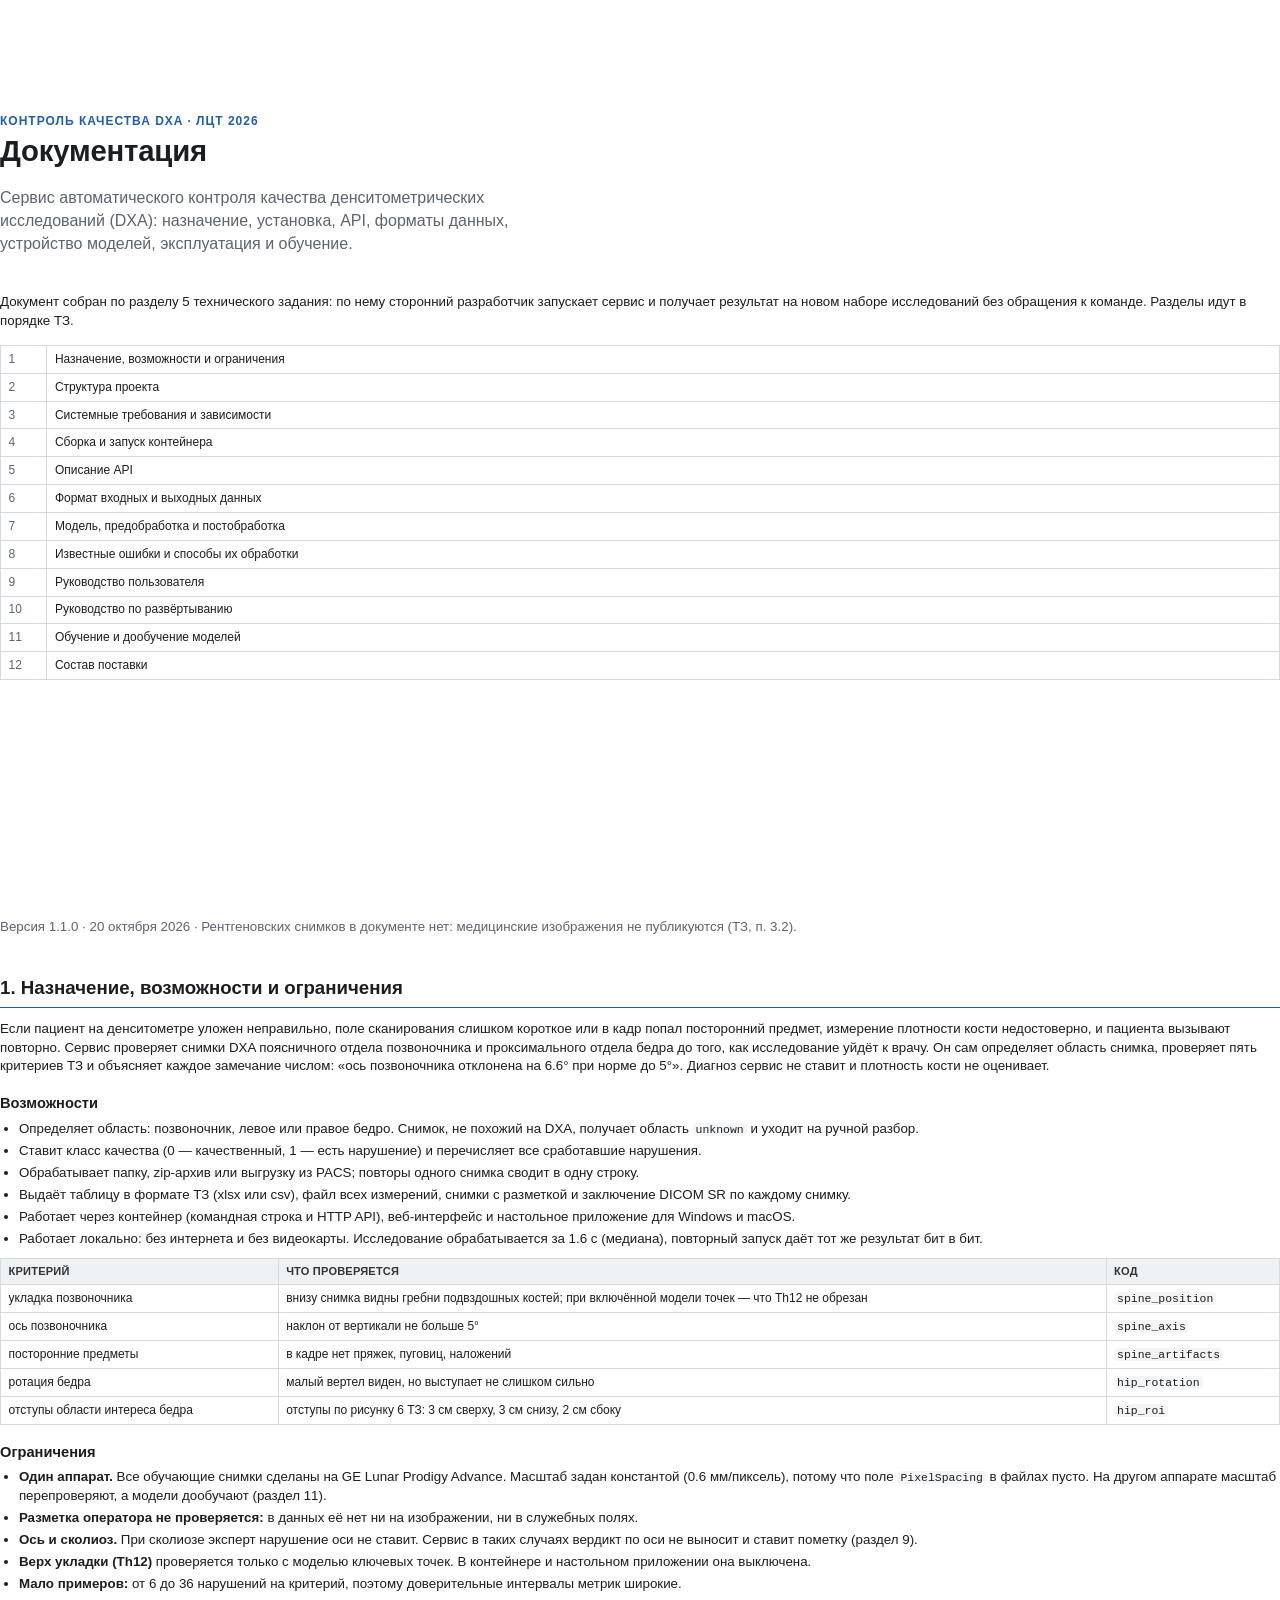
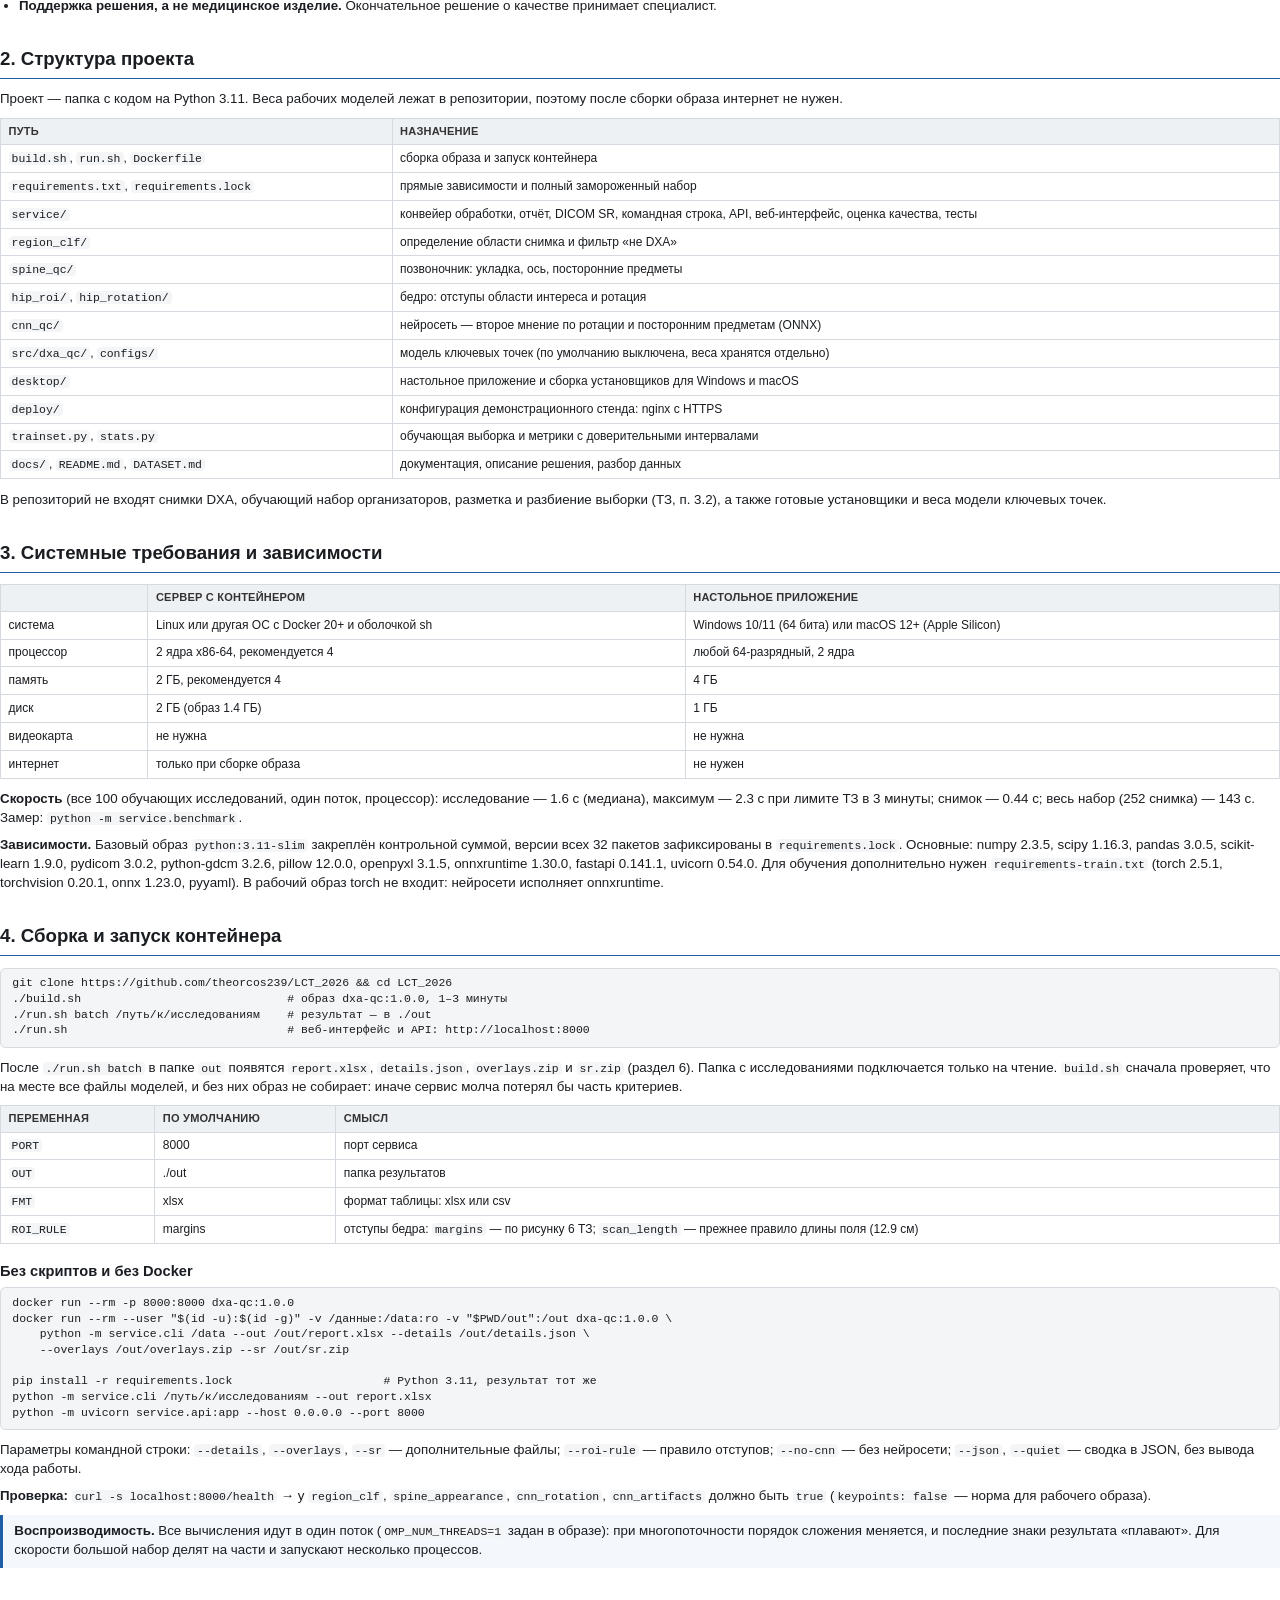
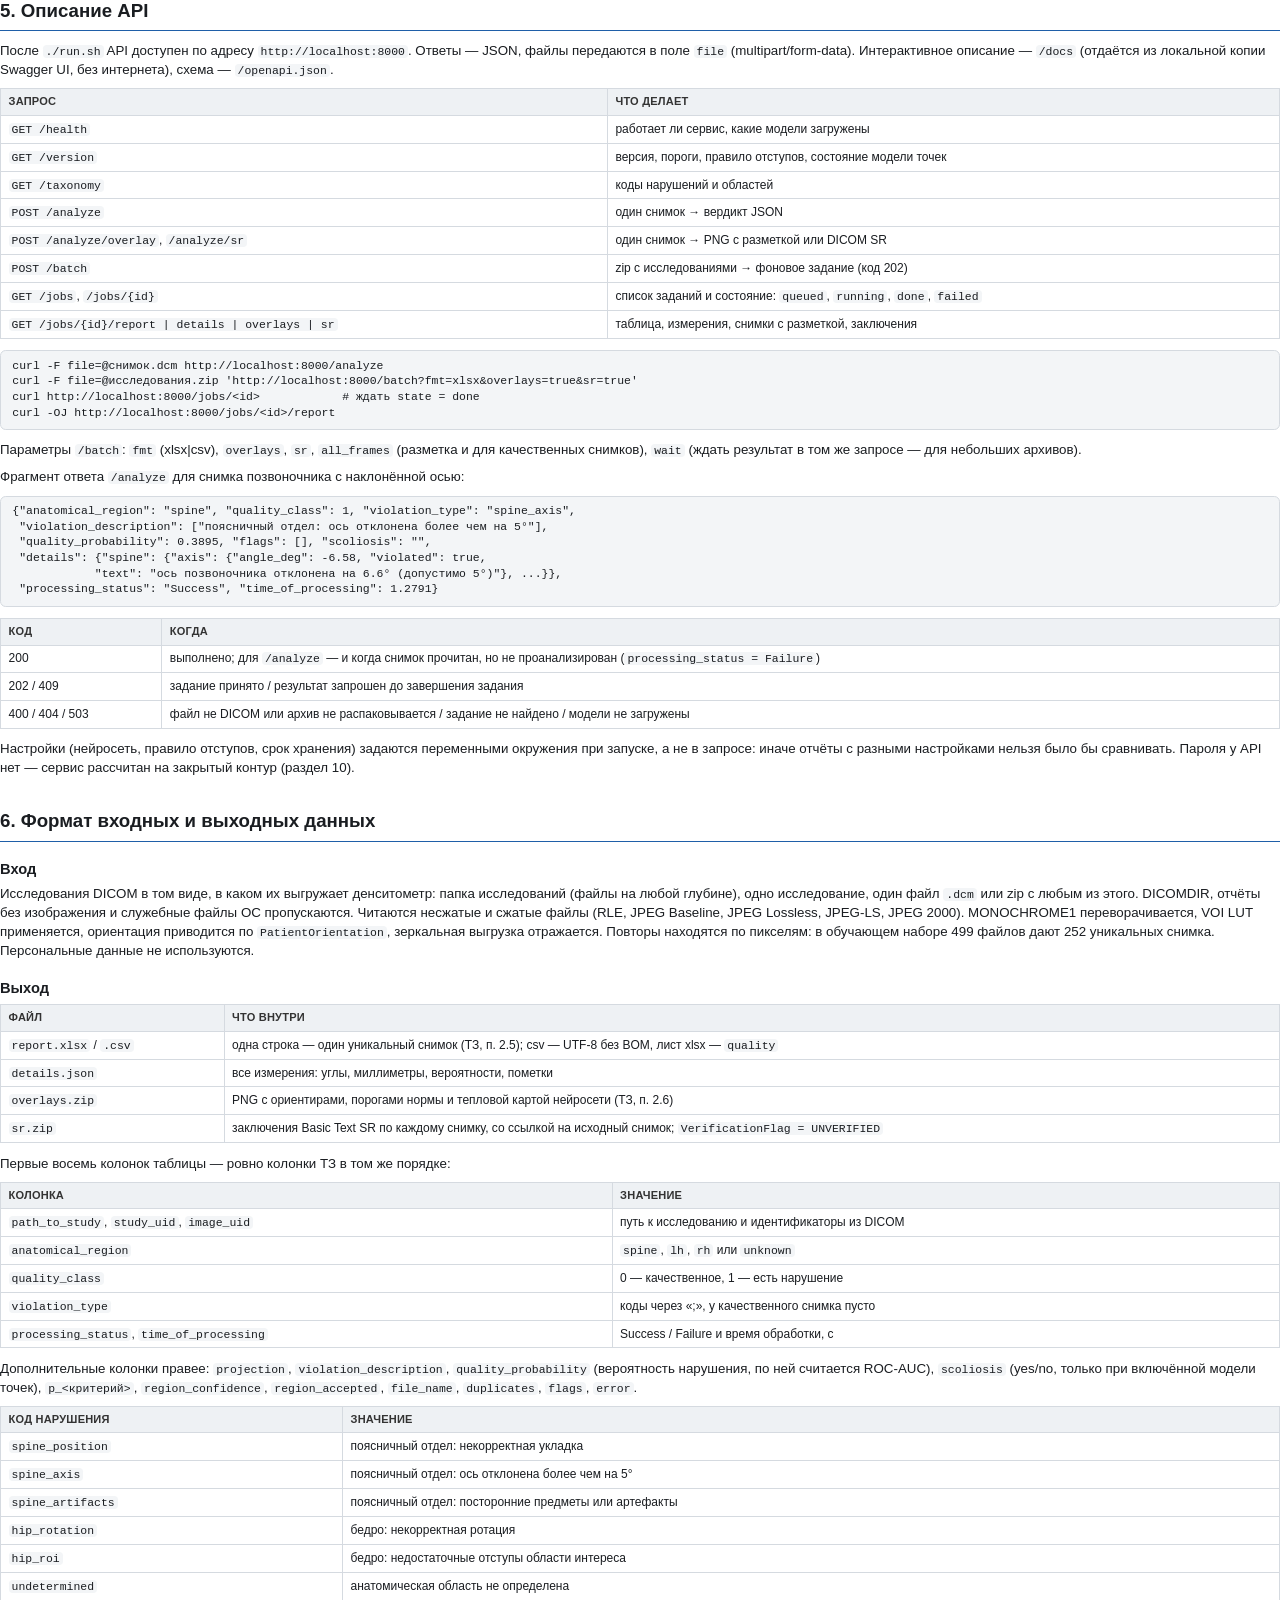
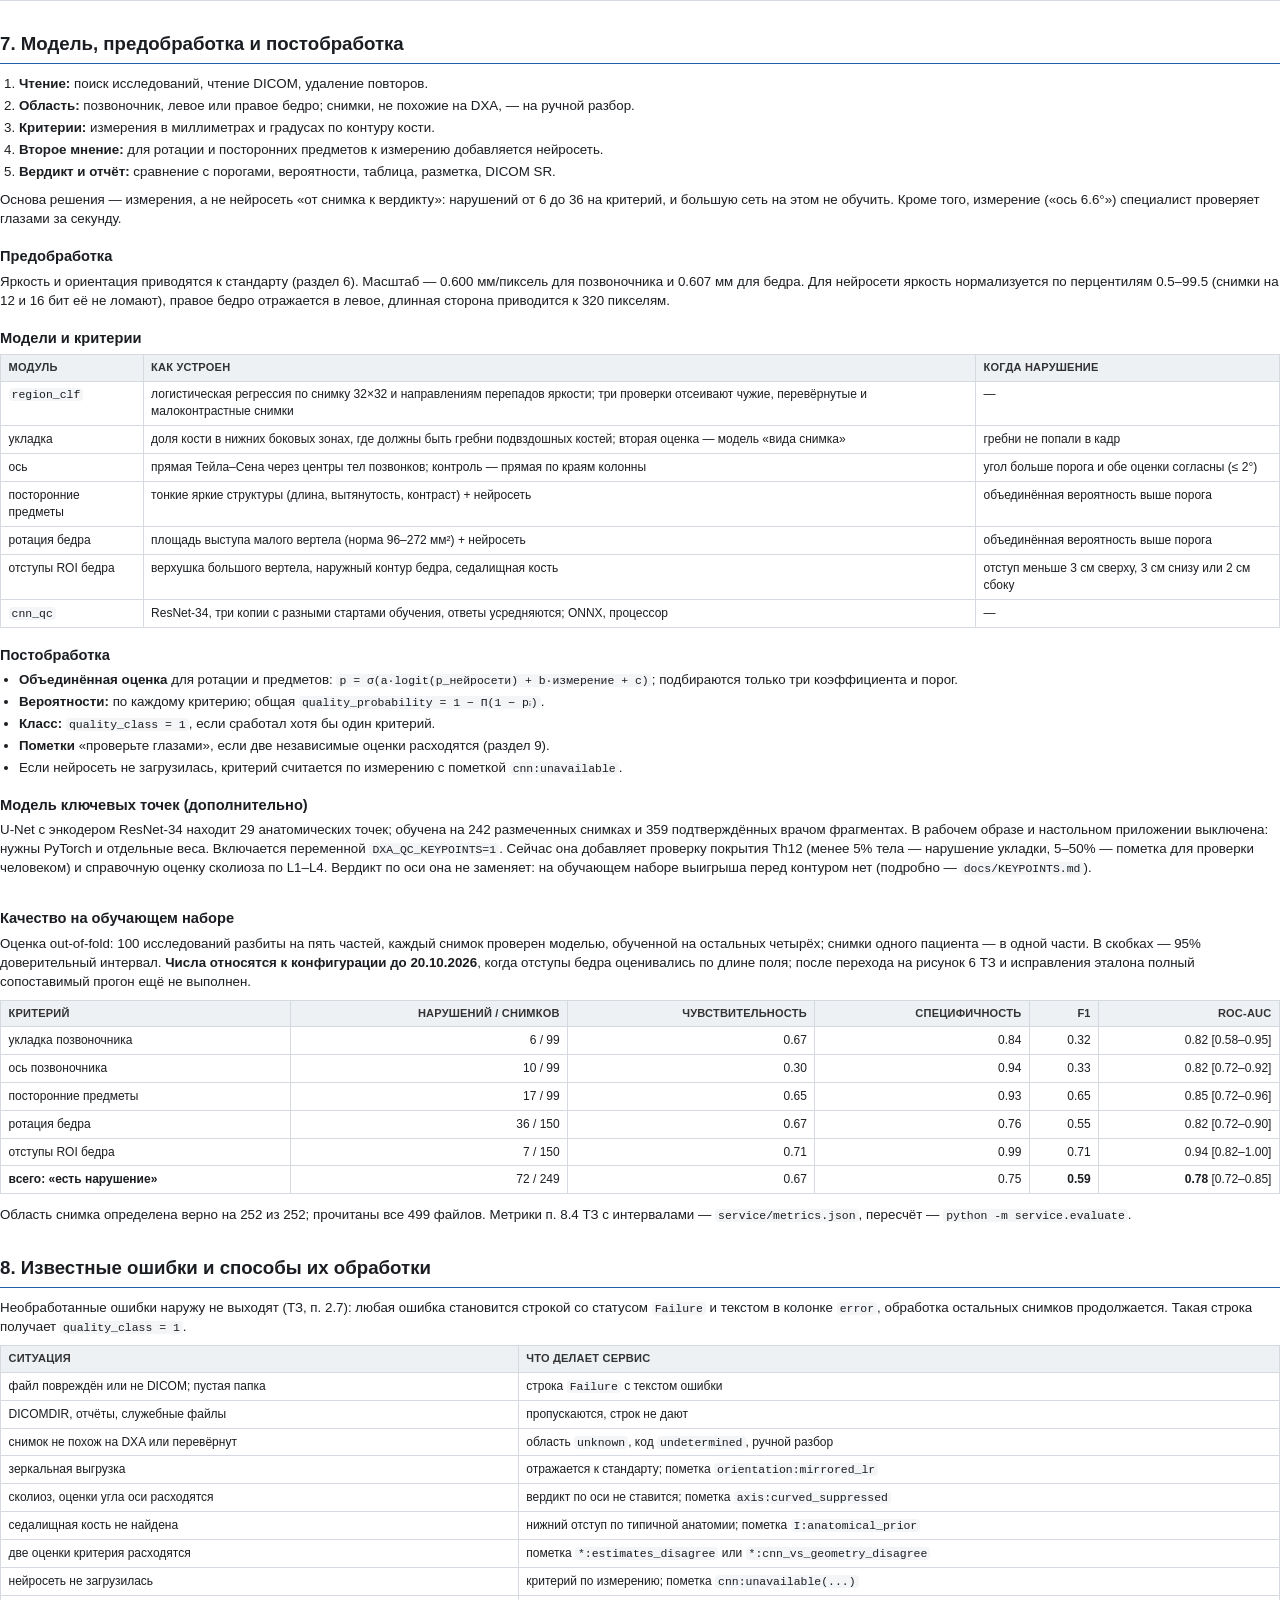
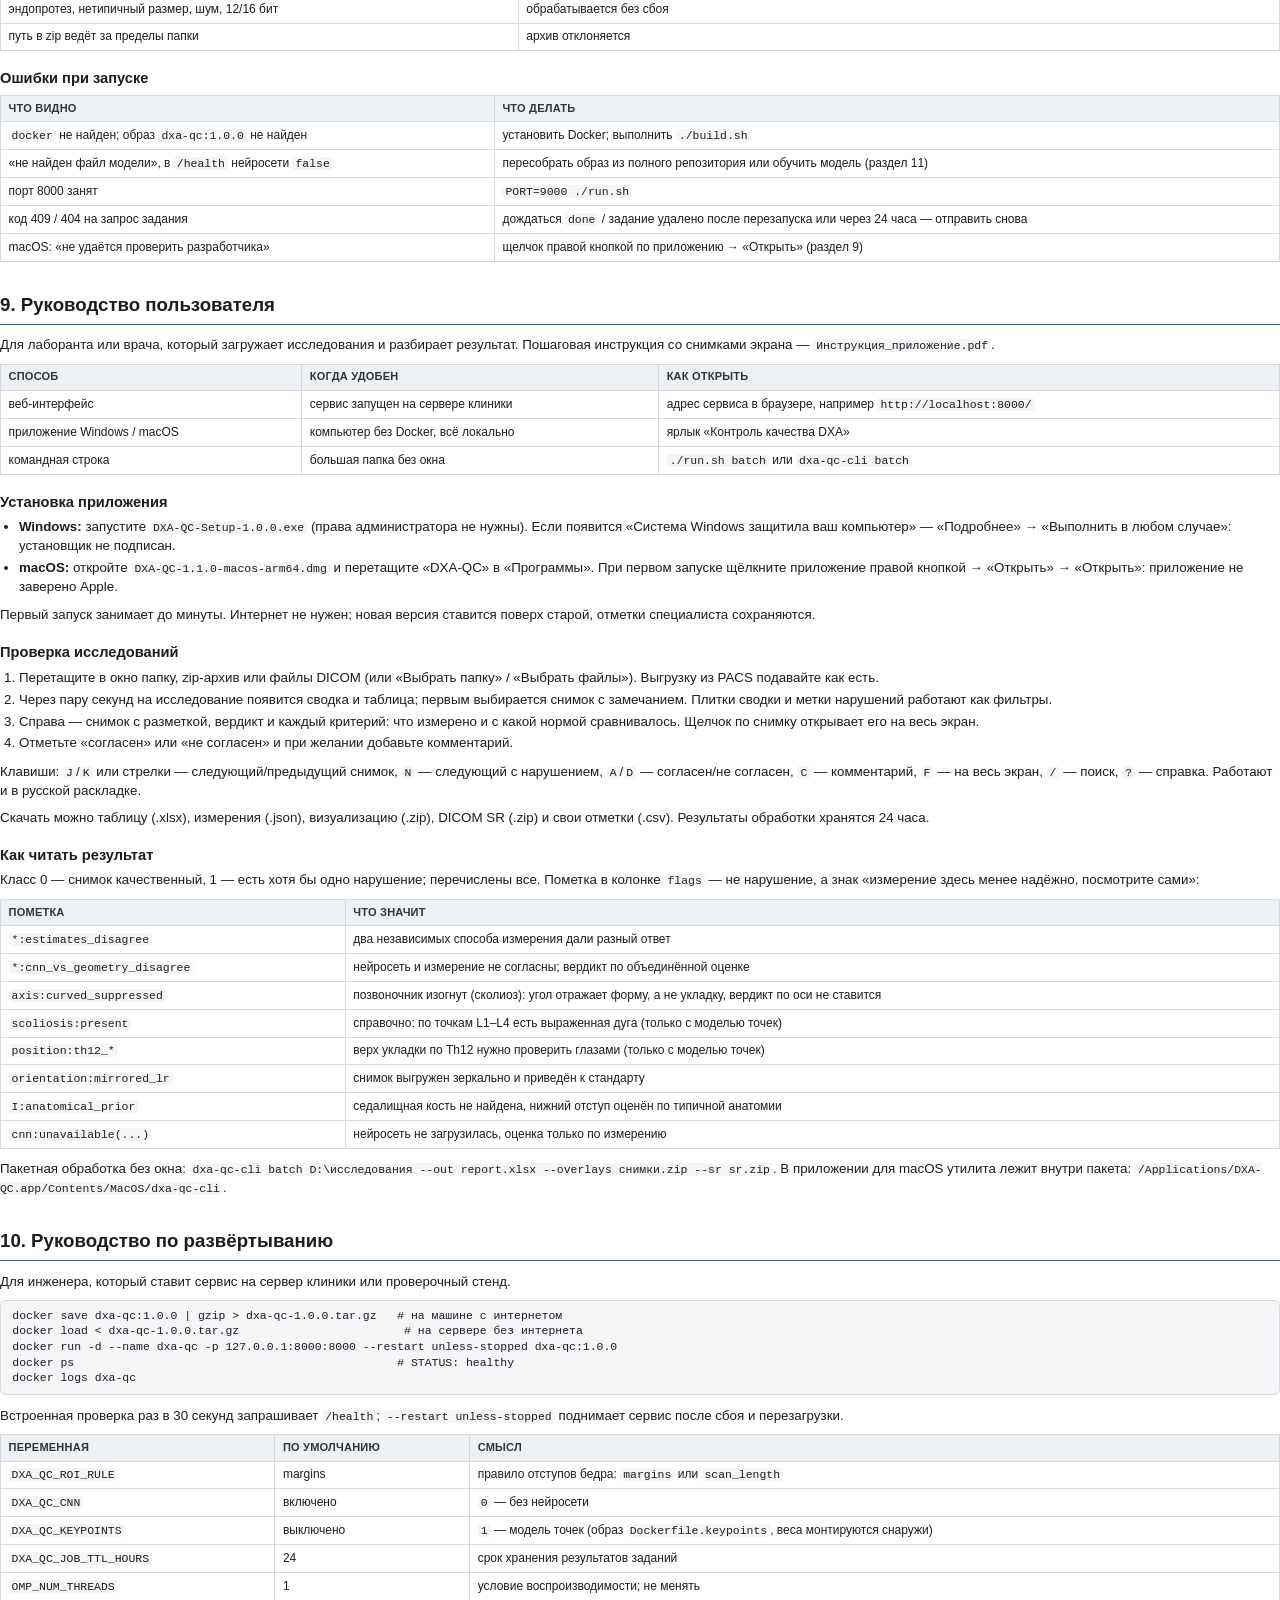
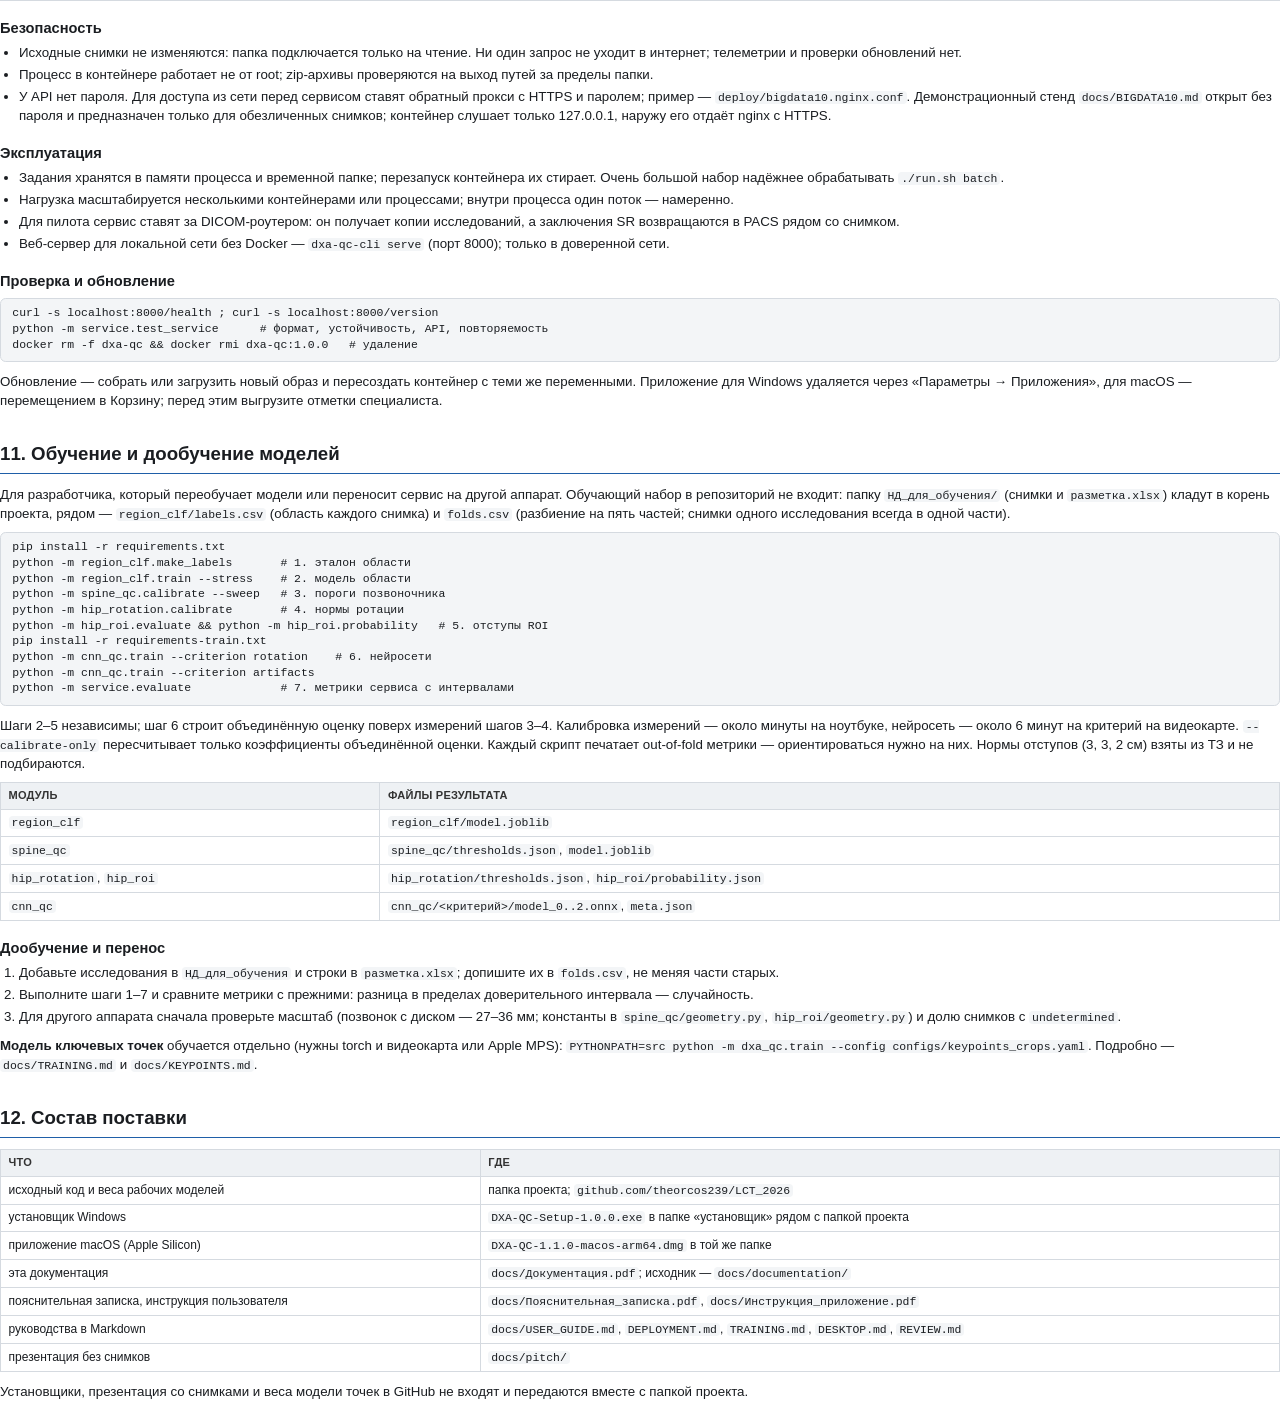
==== commit a49a4c6b: "Снять пароль с демонстрационного стенда bigdata10 nginx больше не требует basic auth; прежний конфиг" ====
--- a/docs/documentation/Документация.html
+++ b/docs/documentation/Документация.html
@@ -113,7 +113,7 @@
   <tr><td><code>cnn_qc/</code></td><td>нейросеть — второе мнение по ротации и посторонним предметам (ONNX)</td></tr>
   <tr><td><code>src/dxa_qc/</code>, <code>configs/</code></td><td>модель ключевых точек (по умолчанию выключена, веса хранятся отдельно)</td></tr>
   <tr><td><code>desktop/</code></td><td>настольное приложение и сборка установщиков для Windows и macOS</td></tr>
-  <tr><td><code>deploy/</code></td><td>конфигурация защищённого стенда: nginx с HTTPS и паролем</td></tr>
+  <tr><td><code>deploy/</code></td><td>конфигурация демонстрационного стенда: nginx с HTTPS</td></tr>
   <tr><td><code>trainset.py</code>, <code>stats.py</code></td><td>обучающая выборка и метрики с доверительными интервалами</td></tr>
   <tr><td><code>docs/</code>, <code>README.md</code>, <code>DATASET.md</code></td><td>документация, описание решения, разбор данных</td></tr>
 </table>
@@ -377,7 +377,7 @@
 <ul>
   <li>Исходные снимки не изменяются: папка подключается только на чтение. Ни один запрос не уходит в интернет; телеметрии и проверки обновлений нет.</li>
   <li>Процесс в контейнере работает не от root; zip-архивы проверяются на выход путей за пределы папки.</li>
-  <li>У API нет пароля. Для доступа из сети перед сервисом ставят обратный прокси с HTTPS и паролем; готовая конфигурация nginx — <code>deploy/bigdata10.nginx.conf</code>, пример стенда — <code>docs/BIGDATA10.md</code> (контейнер слушает только 127.0.0.1, наружу — nginx с HTTPS и паролем).</li>
+  <li>У API нет пароля. Для доступа из сети перед сервисом ставят обратный прокси с HTTPS и паролем; пример — <code>deploy/bigdata10.nginx.conf</code>. Демонстрационный стенд <code>docs/BIGDATA10.md</code> открыт без пароля и предназначен только для обезличенных снимков; контейнер слушает только 127.0.0.1, наружу его отдаёт nginx с HTTPS.</li>
 </ul>
 <h3>Эксплуатация</h3>
 <ul>
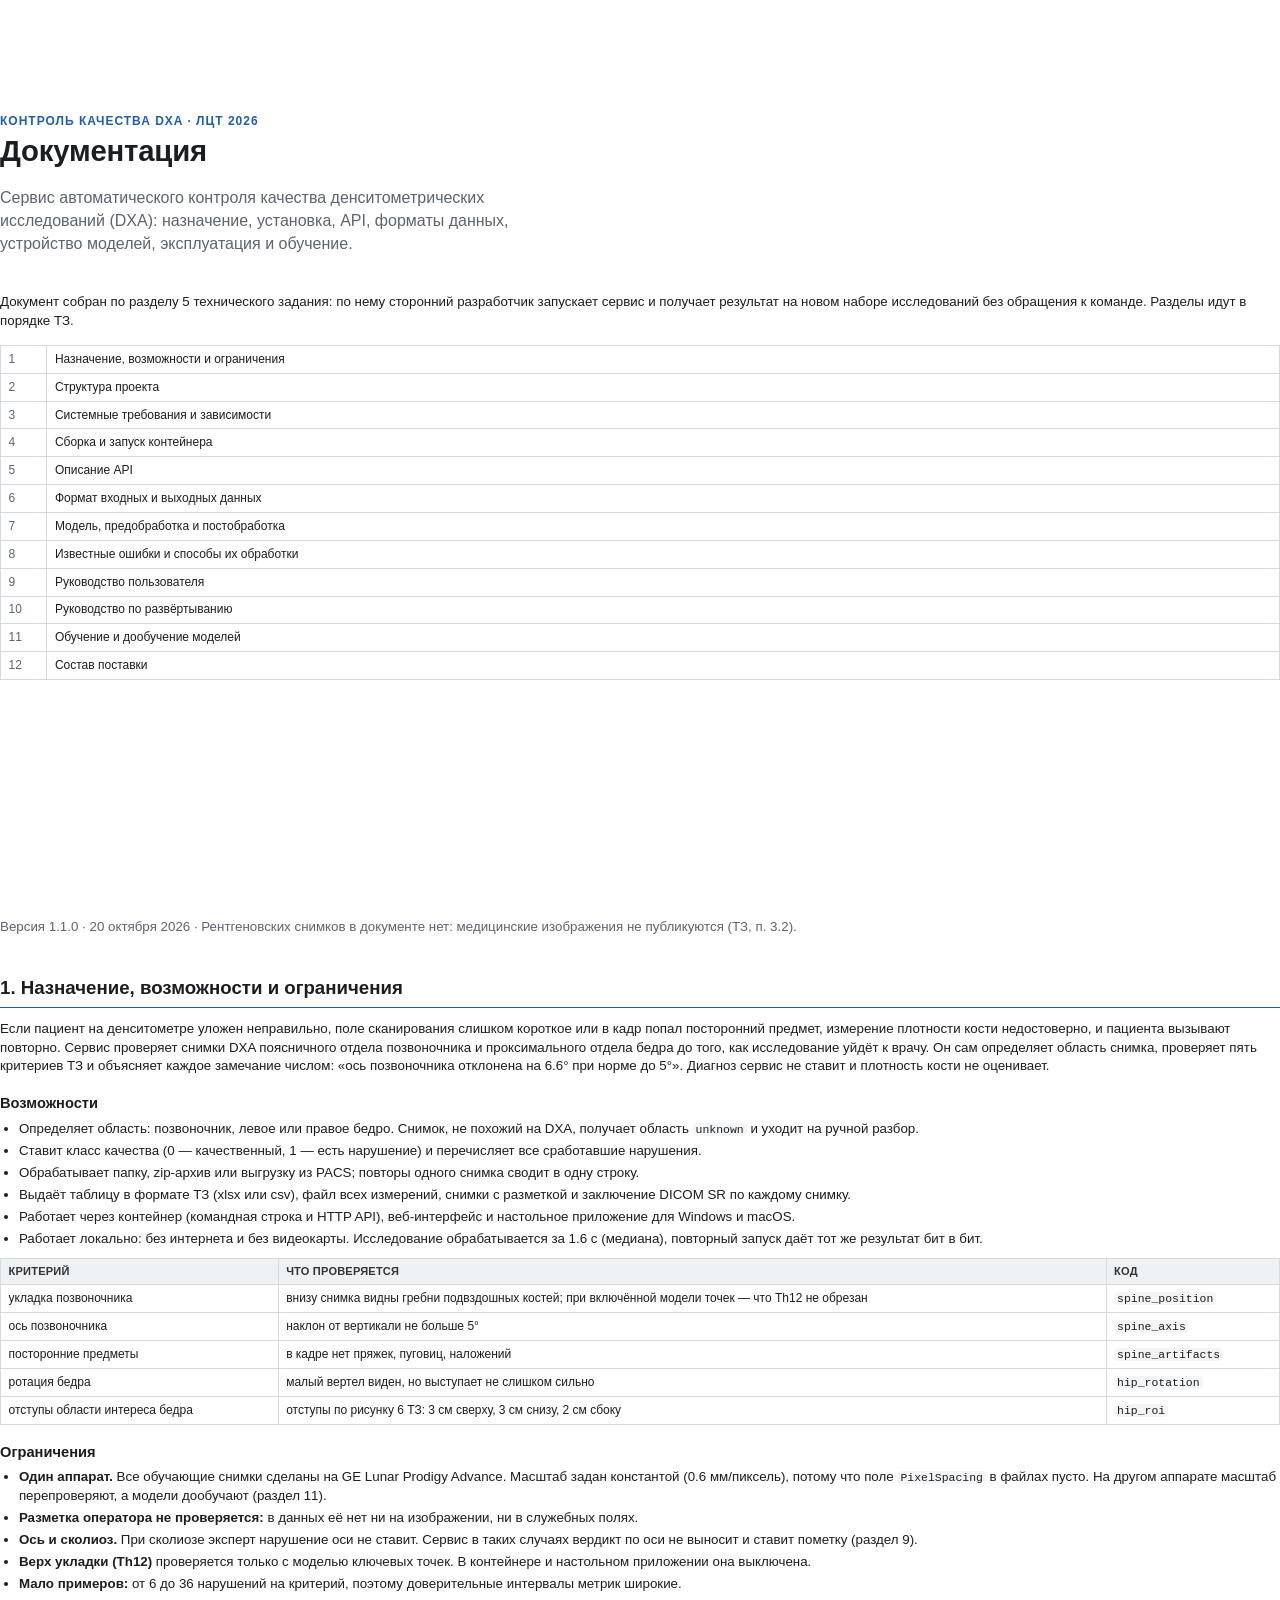
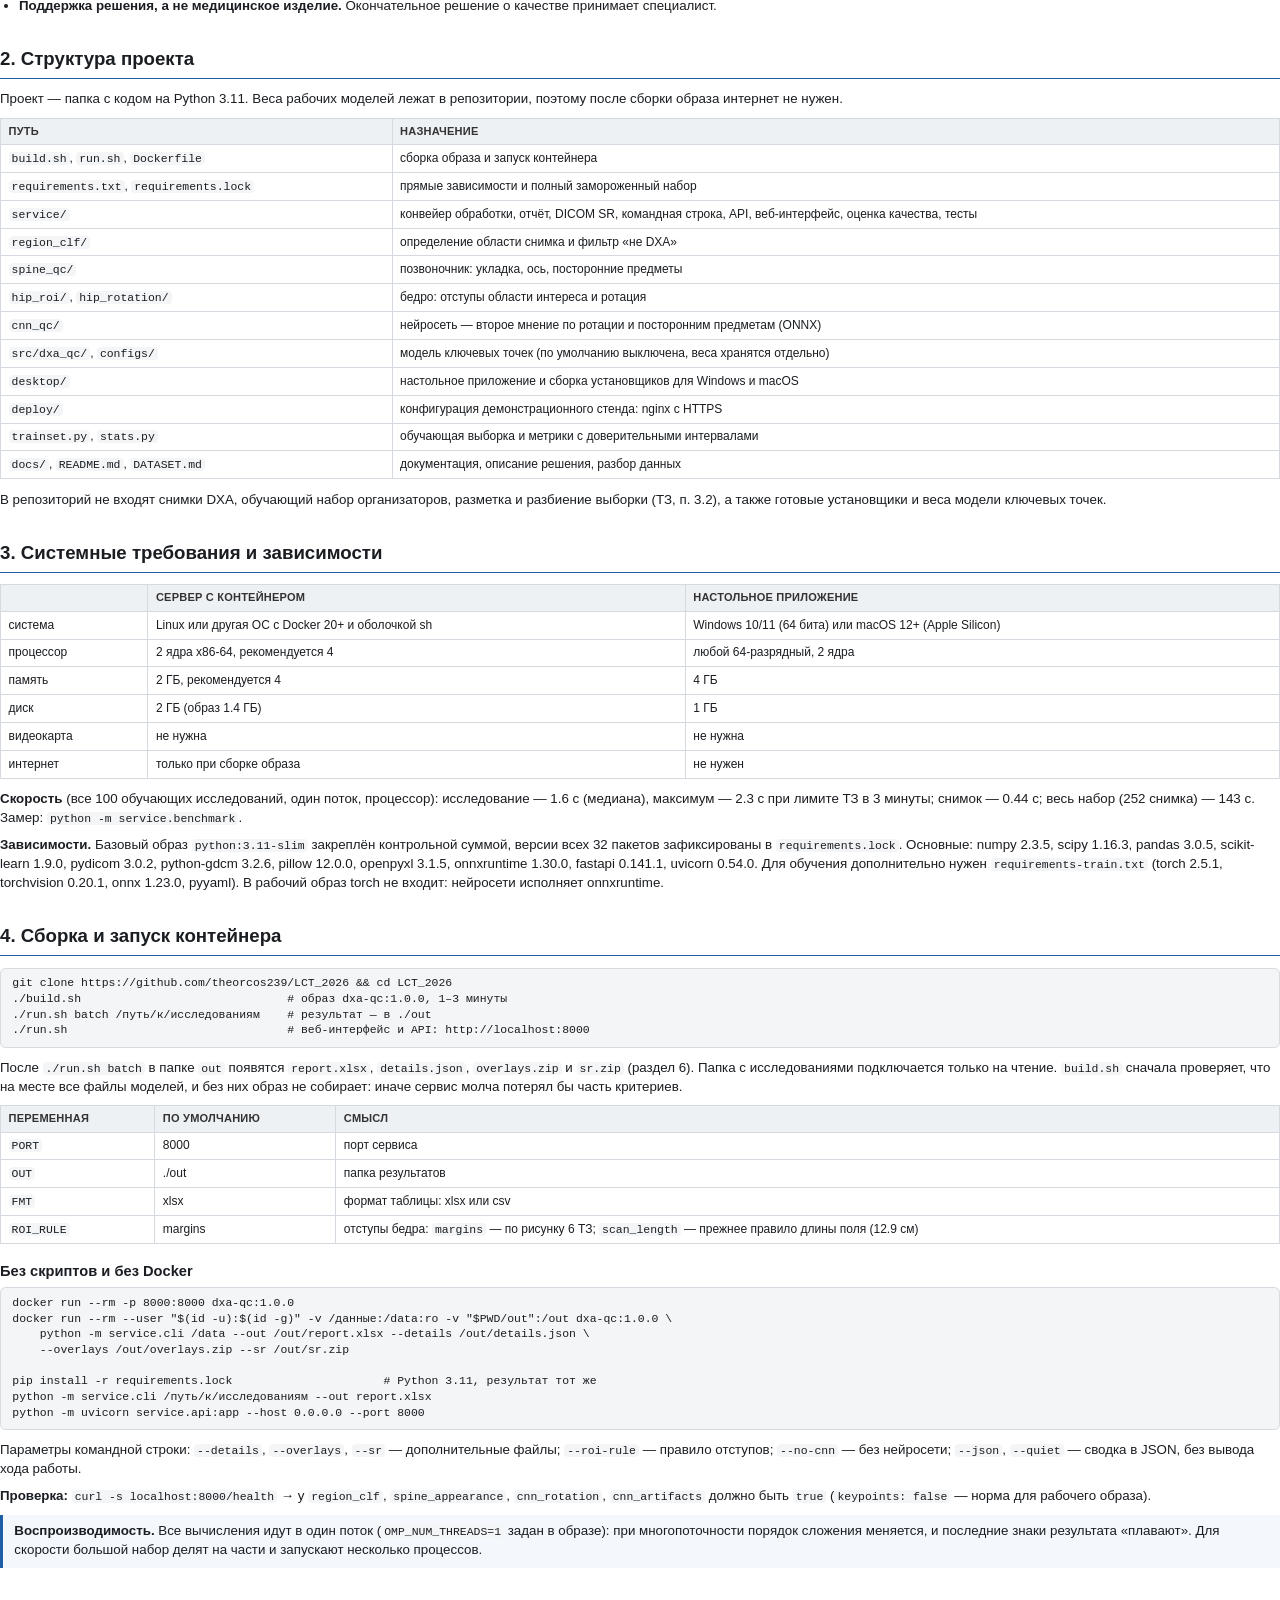
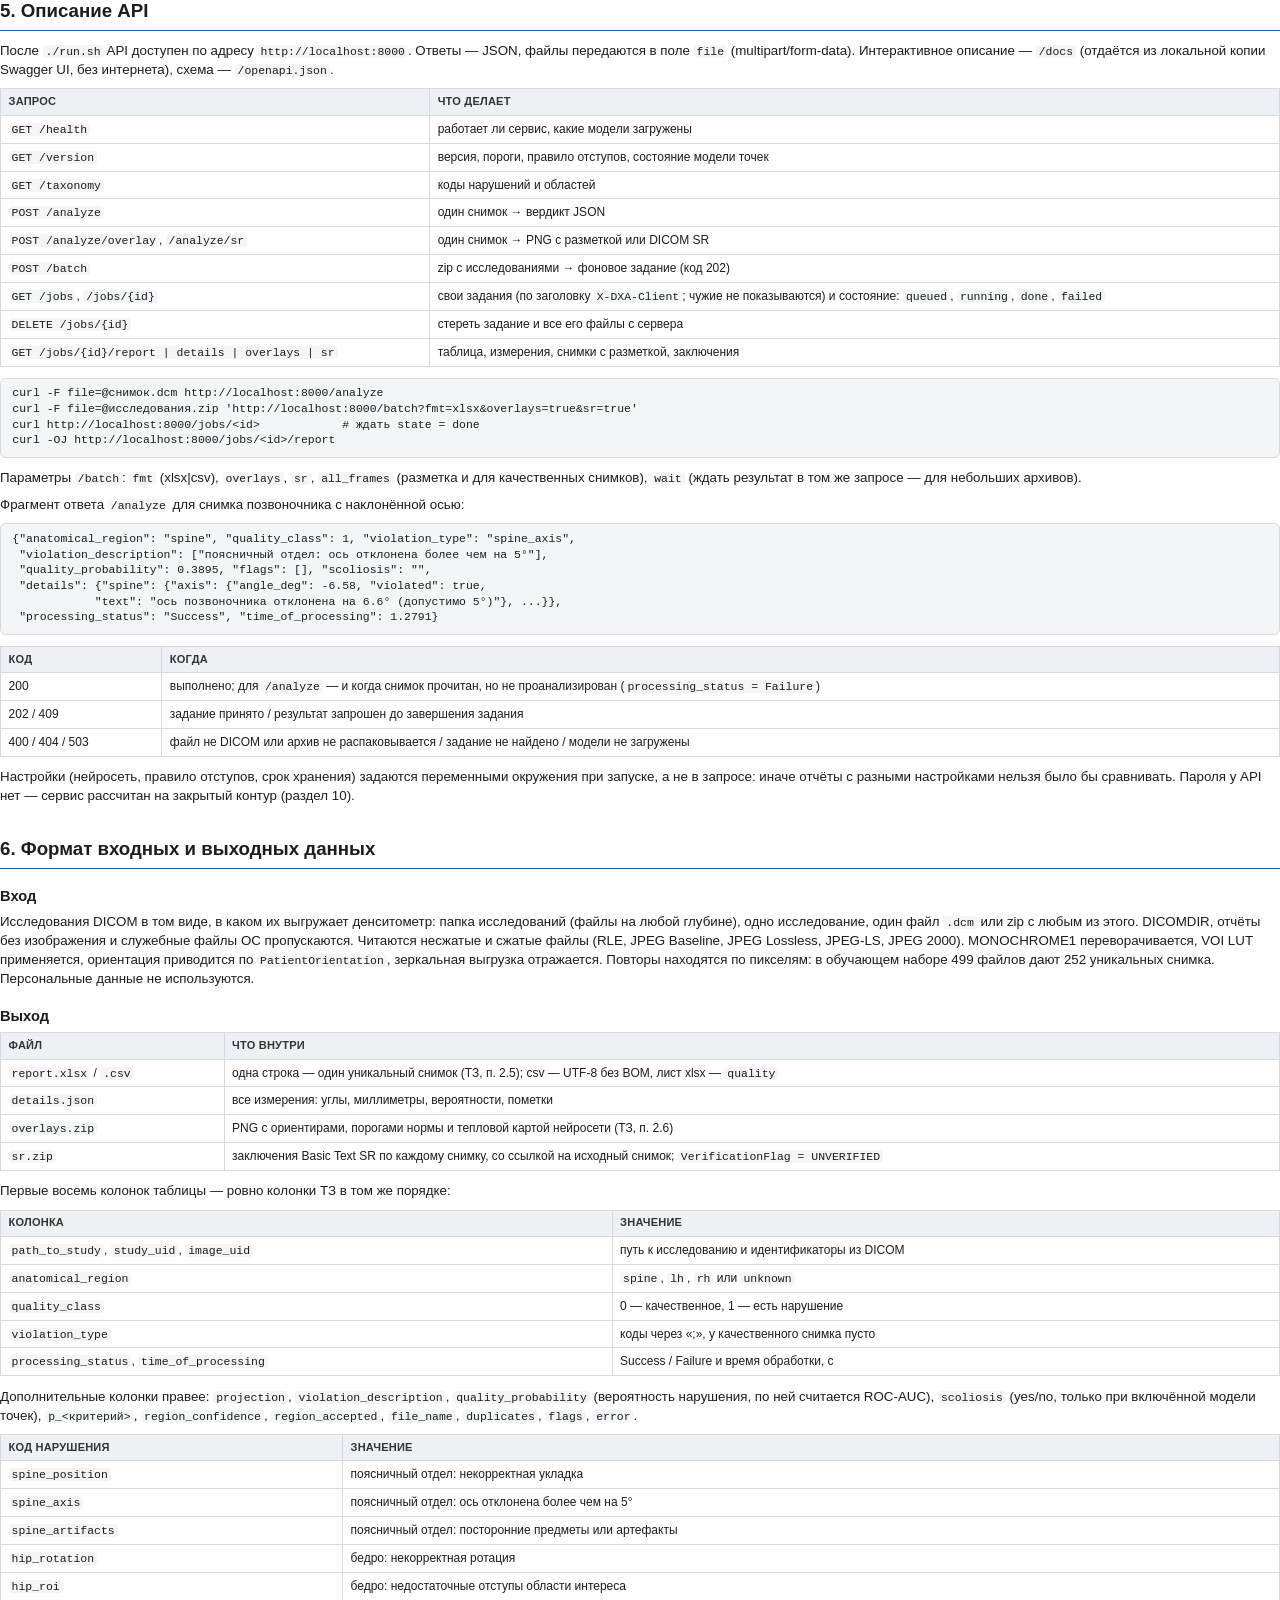
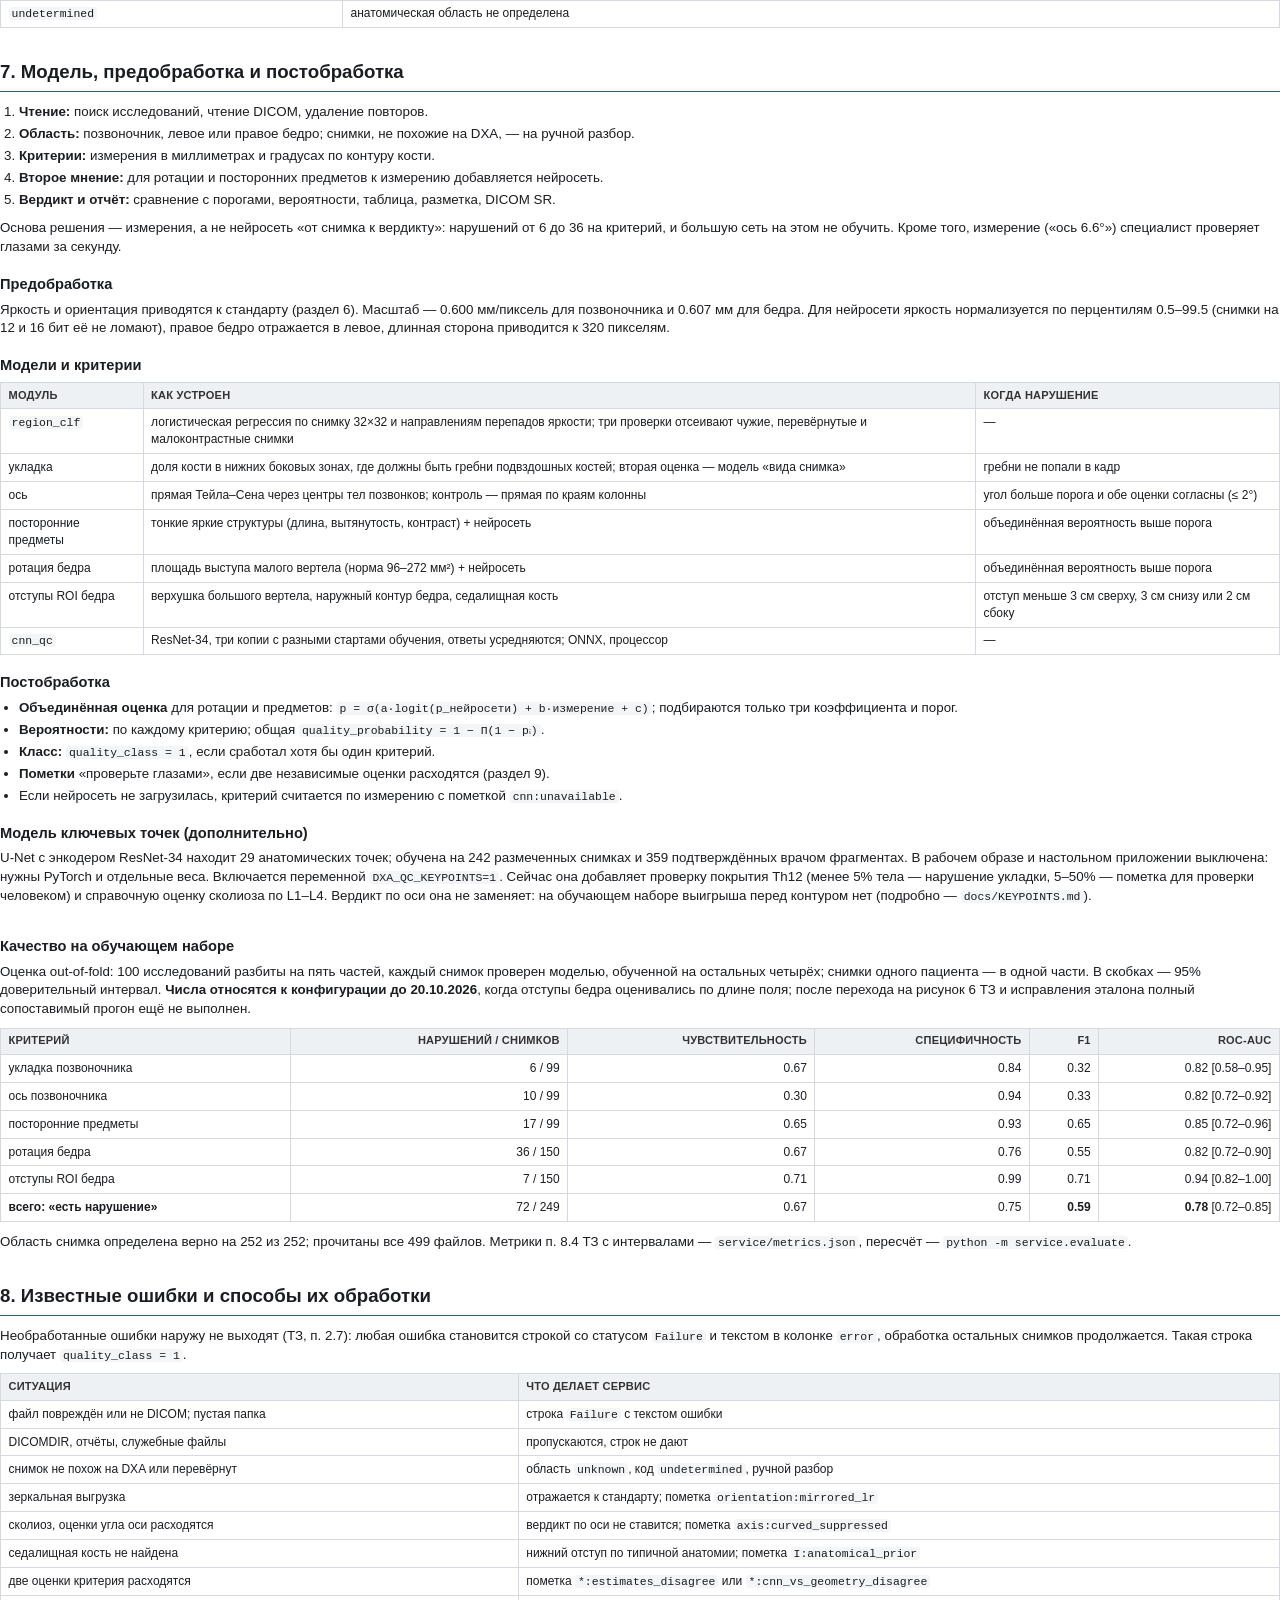
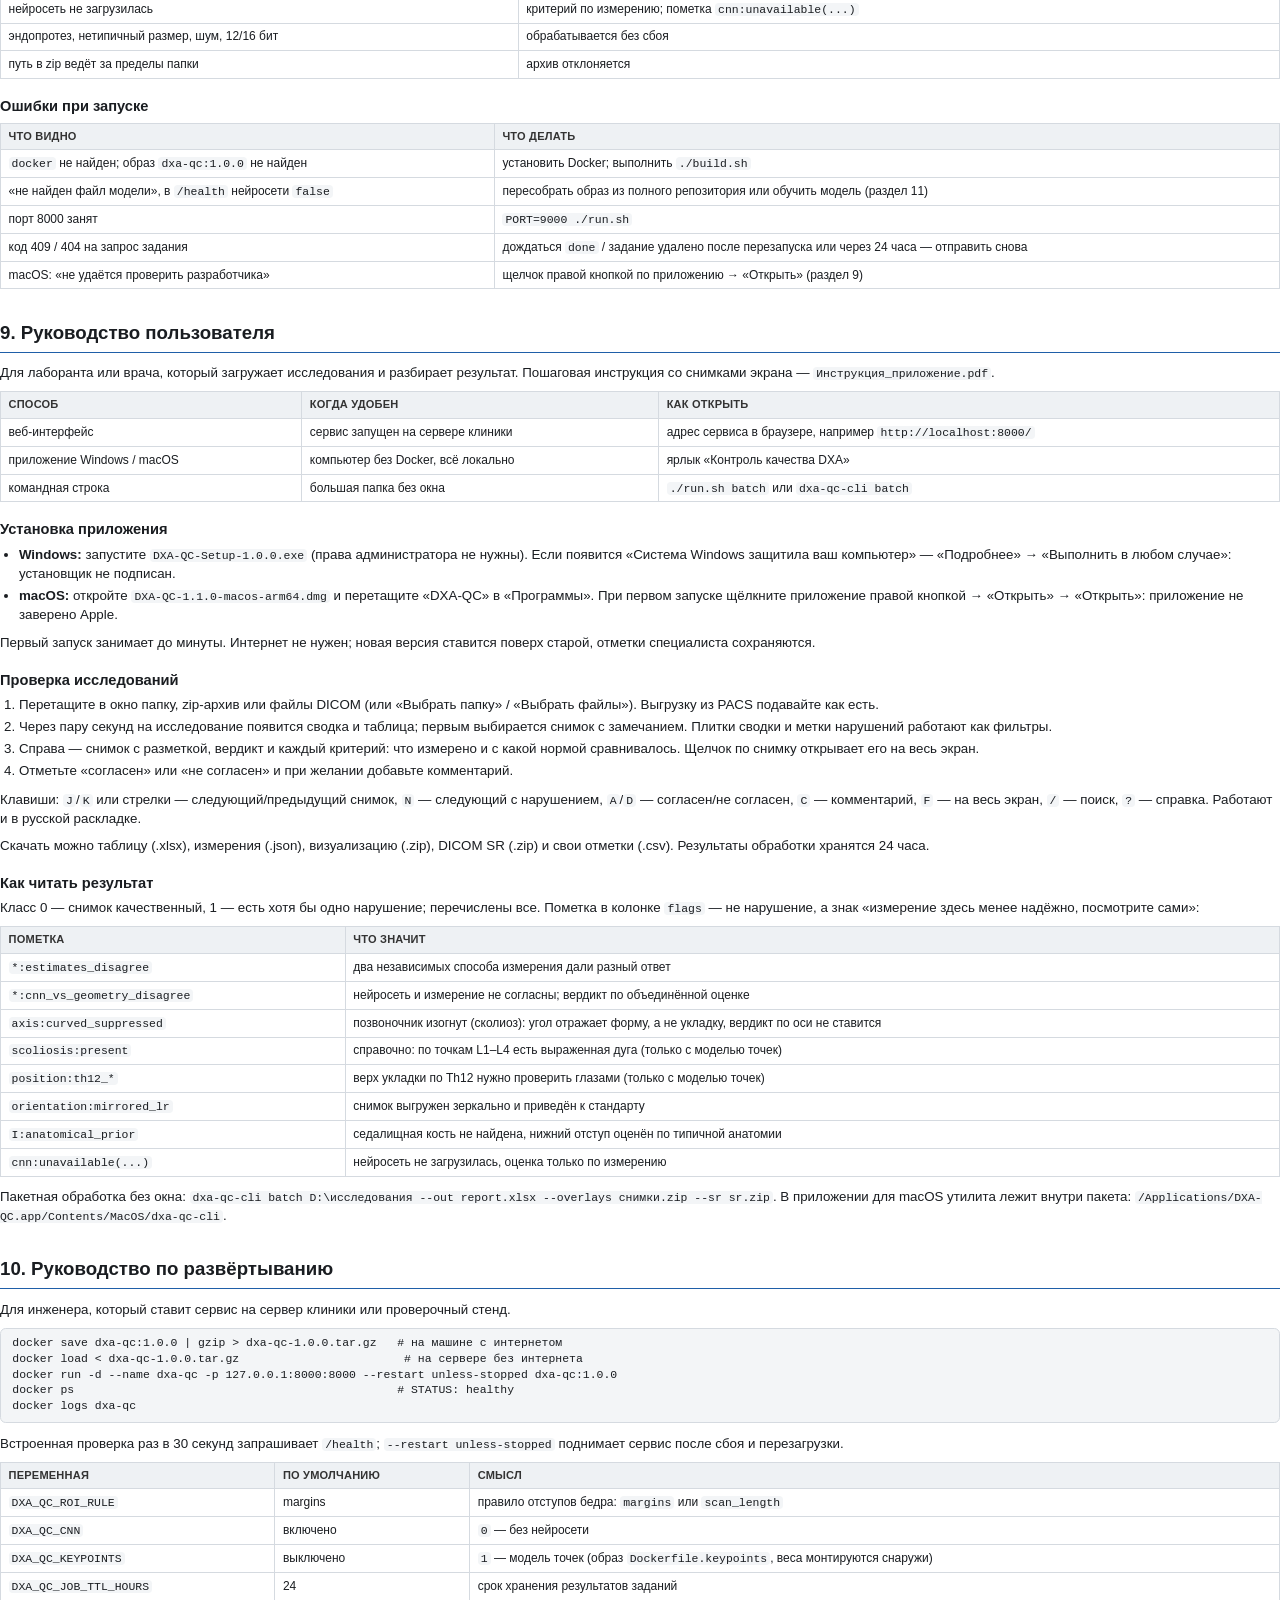
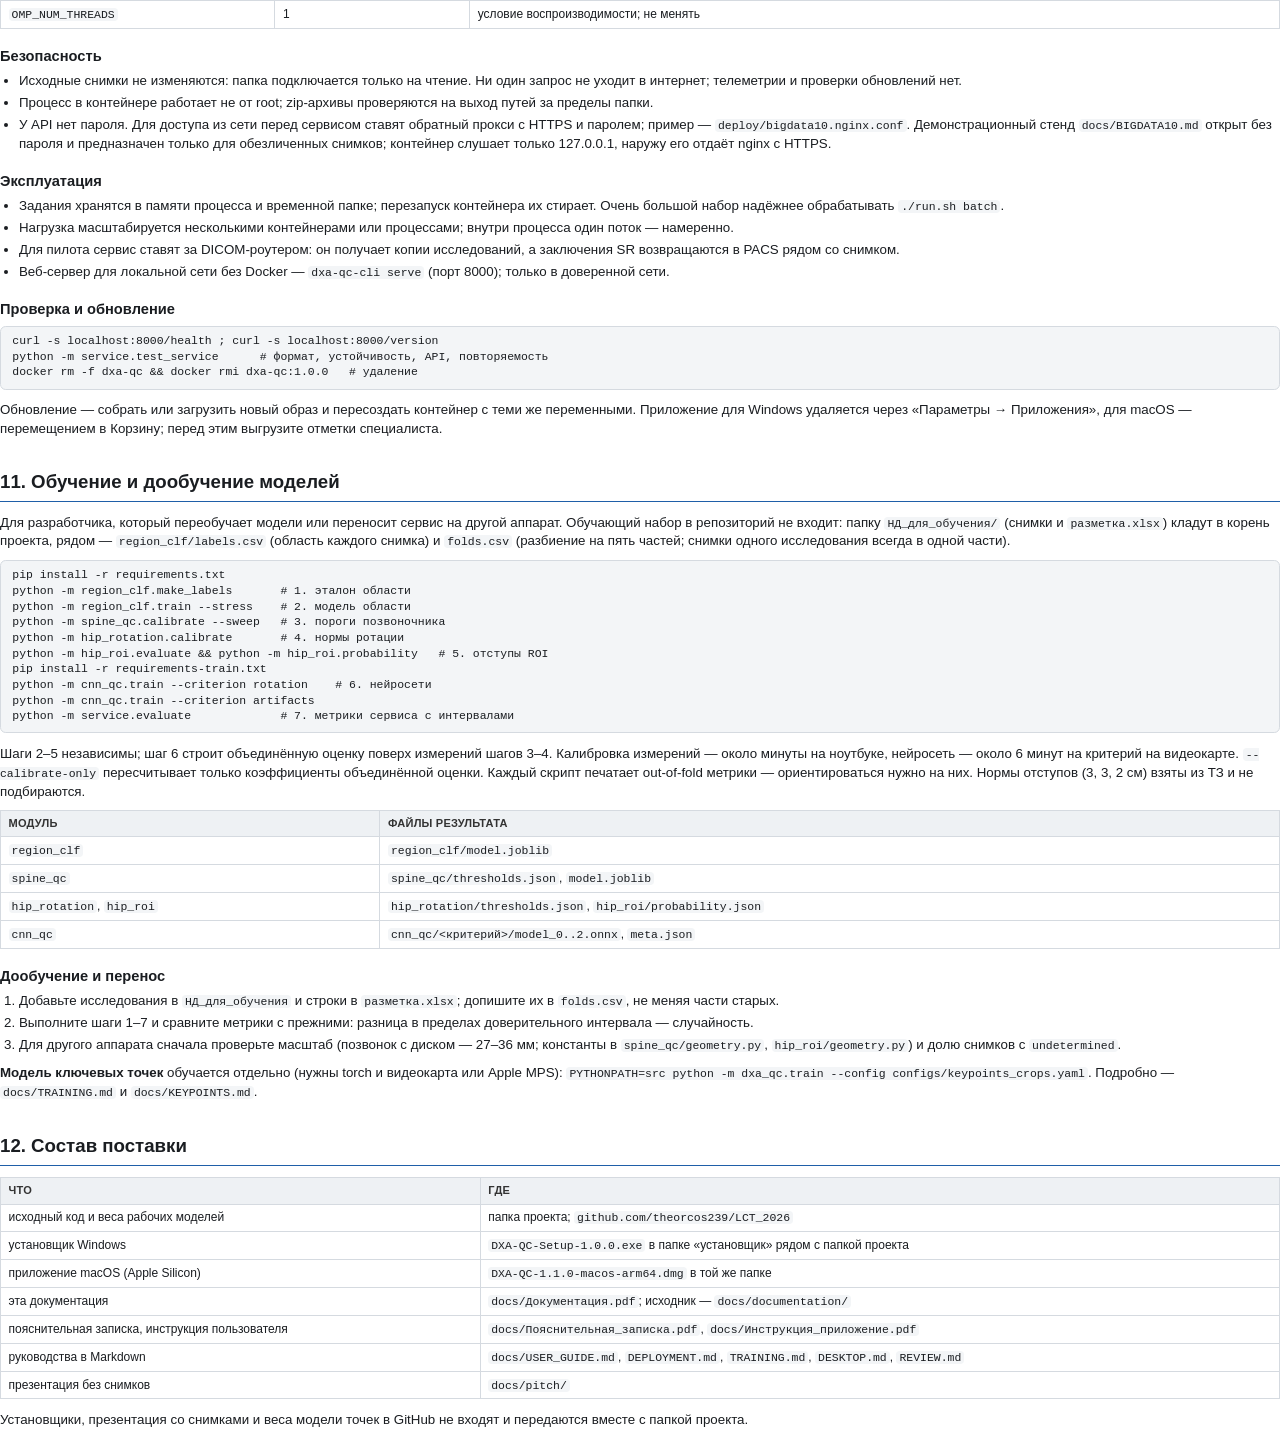
==== commit 468ae9e0: "Не показывать чужие задания и дать удалить результаты с сервера На открытом стенде GET /jobs отдавал" ====
--- a/docs/documentation/Документация.html
+++ b/docs/documentation/Документация.html
@@ -174,7 +174,8 @@
   <tr><td><code>POST /analyze</code></td><td>один снимок → вердикт JSON</td></tr>
   <tr><td><code>POST /analyze/overlay</code>, <code>/analyze/sr</code></td><td>один снимок → PNG с разметкой или DICOM SR</td></tr>
   <tr><td><code>POST /batch</code></td><td>zip с исследованиями → фоновое задание (код 202)</td></tr>
-  <tr><td><code>GET /jobs</code>, <code>/jobs/{id}</code></td><td>список заданий и состояние: <code>queued</code>, <code>running</code>, <code>done</code>, <code>failed</code></td></tr>
+  <tr><td><code>GET /jobs</code>, <code>/jobs/{id}</code></td><td>свои задания (по заголовку <code>X-DXA-Client</code>; чужие не показываются) и состояние: <code>queued</code>, <code>running</code>, <code>done</code>, <code>failed</code></td></tr>
+  <tr><td><code>DELETE /jobs/{id}</code></td><td>стереть задание и все его файлы с сервера</td></tr>
   <tr><td><code>GET /jobs/{id}/report | details | overlays | sr</code></td><td>таблица, измерения, снимки с разметкой, заключения</td></tr>
 </table>
 <pre><code>curl -F file=@снимок.dcm http://localhost:8000/analyze
